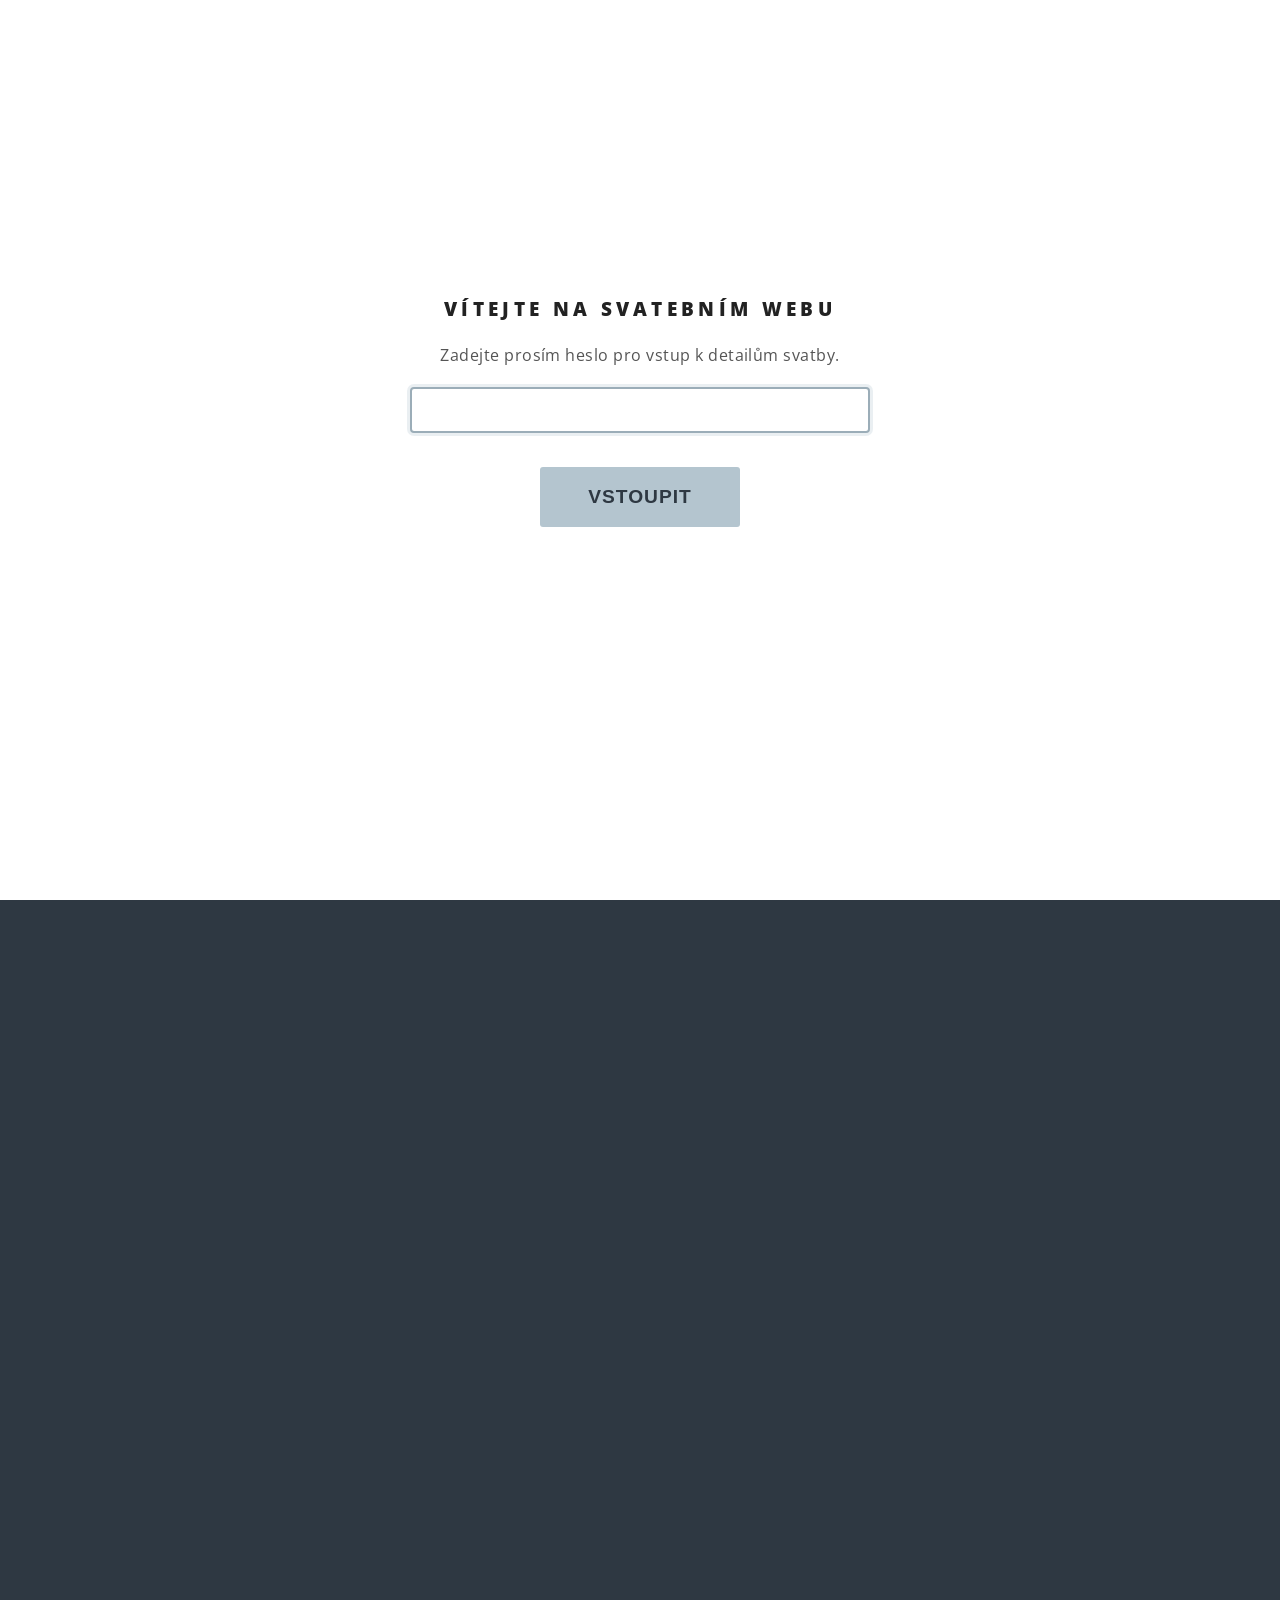
==== index.html @ 77cbbc34 "oprava mobilniho zobrazeni zacatku" ====
<!DOCTYPE HTML>
<html>
	<head>
		<title>Svatba Karolína &amp; David</title>
		<meta charset="utf-8" />
		<meta name="viewport" content="width=device-width, initial-scale=1, user-scalable=no" />
		<meta name="description" content="Svatba Karolína a David • 1.8.2026 • Podlešanský Mlýn" />
		<meta name="author" content="Karolína &amp; David" />
		<link rel="icon" type="image/svg+xml" href="data:image/svg+xml,%3Csvg xmlns='http://www.w3.org/2000/svg' viewBox='0 0 24 24'%3E%3Cpath fill='%23B4C5CF' d='M12 21.35l-1.45-1.32C5.4 15.36 2 12.28 2 8.5 2 5.42 4.42 3 7.5 3c1.74 0 3.41.81 4.5 2.09C13.09 3.81 14.76 3 16.5 3 19.58 3 22 5.42 22 8.5c0 3.78-3.4 6.86-8.55 11.54L12 21.35z'/%3E%3C/svg%3E">
		<link rel="stylesheet" href="assets/css/main.css" />
		<noscript><link rel="stylesheet" href="assets/css/noscript.css" /></noscript>
		<style>
		/* Countdown styles: minimalist, centered, responsive */
		/* Adjust the bottom padding (3rd value) to change space above the invite text */
		.countdown-section { display:flex; flex-direction:column; align-items:center; justify-content:center; padding:2rem 0 0.5rem; }
		.countdown-grid { display:flex; gap:1rem; flex-wrap:wrap; justify-content:center; align-items:flex-end; }
		.countdown-item { display:flex; flex-direction:column; align-items:center; min-width:80px; }
		#countdown header.major { text-align:center; }
		#countdown header.major h2 { color:#adadad; text-align:center; }
		#two.wrapper header.major, #memory.wrapper header.major { text-align:center; }
		#one.wrapper header.major h2,
		#two.wrapper header.major h2,
		#three.wrapper .inner > h2,
		#memory.wrapper header.major h2{ color:var(--info-text); }
		#one.wrapper header.major h2,
		#two.wrapper header.major h2,
		#three.wrapper .inner > h2,
		#memory.wrapper header.major h2{ border-bottom-color:#B4C5CF; font-size:1.35em; }
		.countdown-number { font-family:inherit; font-weight:700; font-size:2.5rem; line-height:1; color:#adadad; }
		.countdown-label { font-size:0.85rem; color:#adadad; margin-top:0.25rem; letter-spacing:0.03em; }
		.countdown-message { margin-top:1rem; font-size:1.1rem; color:#2a7f62; font-weight:600; }
		@media (max-width:480px){ .countdown-number{font-size:1.8rem;} .countdown-item{min-width:60px;} }
		.invite-wrapper{ background-color:#ffffff; display:inline-flex; align-items:center; justify-content:center; padding:10px 12px; border-radius:6px; }
		@media (max-width:480px){ .invite-wrapper{ padding:10px 8px; } }
		.invite-text{ text-align:center; color:#222; margin:0 0 10px 0; font-size:1rem; }

		#one.wrapper{ background:#ffffff; }
		#one{ scroll-margin-top:2rem; }
		#one.wrapper h1, #one.wrapper h2, #one.wrapper h3, #one.wrapper p, #one.wrapper span, #one.wrapper div{ color:#222222; }
		#one.wrapper .major h2{ border-bottom:solid 2px #B4C5CF; display:inline-block; padding-bottom:0.4em; position:relative; }
		#one.wrapper .major h2:after{ content:""; display:block; height:1px; }
		#one.wrapper .inner{ background-image:none !important; background-color:#ffffff !important; }
		#one.wrapper .inner:before, #one.wrapper .inner:after{ background:none !important; }

		#two.wrapper{ background:#ffffff !important; color:#222222; }
		#two.wrapper h1, #two.wrapper h2, #two.wrapper h3, #two.wrapper p, #two.wrapper span, #two.wrapper div{ color:#222222; }
		#two.wrapper header.major h2, #two.wrapper header.major h3, #two.wrapper header.major h4, #two.wrapper header.major h5, #two.wrapper header.major h6{ border-bottom-color:#B4C5CF; }
		#two.wrapper header.major h2{ font-size:1.35em; margin:0 auto 3.5em auto; display:table; text-align:center; color:var(--info-text); font-weight:800; border-bottom:solid 2px #B4C5CF; padding-bottom:0.4em; position:relative; letter-spacing:0.225em; text-transform:uppercase; }
		#two.wrapper .inner{ padding-top:3rem; }
		#two.wrapper .timeline::before{ background:#e0e0e0; width:1px; }
		#two.wrapper .timeline-item .meta{ display:flex; align-items:center; gap:18px; }
		#two.wrapper .timeline-item.left .meta{ flex-direction:row-reverse; justify-content:flex-end; }
		#two.wrapper .timeline-item.right .meta{ justify-content:flex-start; }
		#two.wrapper .timeline-item .time{ color:#555555; letter-spacing:0.05em; font-size:0.85rem; font-weight:400; }
		#two.wrapper .timeline-item.left .time{ text-align:right; }
		#two.wrapper .timeline-item.right .time{ text-align:left; }
		#two.wrapper .timeline-item.left::after, #two.wrapper .timeline-item.right::after{ display:none; }
		#two.wrapper .timeline-item .card{ display:inline-block; width:fit-content; max-width:400px; background:rgba(0,0,0,0.02); color:#555555; border:1px solid rgba(0,0,0,0.05); box-shadow:none; padding:0.5rem 1rem; }
		#two.wrapper .timeline-item .card h3, #two.wrapper .timeline-item .card p, #two.wrapper .timeline-item .card span{ color:#555555; letter-spacing:0.225em; }
		#two.wrapper .timeline-item .card h3{ font-weight:500; text-transform:uppercase; }
		#two.wrapper .timeline-item .meta-row{ display:block; }
		#two.wrapper .timeline-item .icon{ position:absolute; left:50%; top:50%; transform:translate(-50%, -50%); width:26px; height:26px; display:flex; align-items:center; justify-content:center; margin:0; flex:0 0 26px; }
		#two.wrapper .timeline-item .icon svg{ width:20px; height:20px; }
		#two.wrapper .timeline-item .icon svg path{ fill:#8aa7b8; opacity:0.6; }
		#two.wrapper .program-disclaimer{ margin:50px auto 0; max-width:500px; text-align:center; font-size:0.8rem; line-height:1.55; color:#888888; font-family:inherit; letter-spacing:normal; text-transform:none; }

		@media (max-width:768px){
			#three{ scroll-margin-top:1rem; }
			#location{ scroll-margin-top:2rem; }
			#one.wrapper{ margin-bottom:0; padding-bottom:0; border:none !important; box-shadow:none !important; }
			#two.wrapper{ margin-top:0; padding-top:0; border:none !important; box-shadow:none !important; }
			#one.wrapper:before, #one.wrapper:after, #two.wrapper:before, #two.wrapper:after,
			#three.wrapper:before, #three.wrapper:after,
			#memory.wrapper:before, #memory.wrapper:after{ display:none !important; }
			#two.wrapper, #three.wrapper, #memory.wrapper{ border:none !important; box-shadow:none !important; }
			#two.wrapper + #three.wrapper{ margin-top:-1px; }
			#three.wrapper{ margin-bottom:0; padding-bottom:0; }
			#memory.wrapper{ margin-top:0; padding-top:0; }
			#three.wrapper + #memory.wrapper{ margin-top:-1px; }
		}

		@media (max-width:1280px){
			section, section.wrapper, section.wrapper.style1, section.wrapper.style2, section.wrapper.style3{
				border-top:none !important;
				border-bottom:none !important;
				box-shadow:none !important;
				margin-top:0;
				margin-bottom:0;
			}
			section:before, section:after,
			section.wrapper:before, section.wrapper:after,
			section.wrapper.style1:before, section.wrapper.style1:after,
			section.wrapper.style2:before, section.wrapper.style2:after,
			section.wrapper.style3:before, section.wrapper.style3:after{
				display:none !important;
				background:none !important;
			}
			#three.wrapper{ border:none !important; box-shadow:none !important; margin-top:0; }
		}


		/* Invite image hover/focus - show clickable affordance similar to .button.primary */
		#invite-img{ cursor:pointer; transition:transform .15s ease, box-shadow .15s ease; }
		#invite-img:hover, #invite-img:focus{ transform:translateY(-4px); box-shadow:0 8px 20px rgba(0,0,0,0.18); }
		#invite-img:focus{ outline:none; box-shadow:0 0 0 4px rgba(237,73,51,0.12); }
		#banner .inner p span{ display:block; white-space:normal; }
		@media screen and (max-width: 736px){
			#banner .inner p{ font-size:0.9em; letter-spacing:0.16em; }
		}
		#banner .actions .button.primary{ background-color:#B4C5CF !important; color:#2e3842 !important; box-shadow:none !important; }
		#banner .actions .button.primary:hover{ background-color:#a6b8c3 !important; }
		#banner .actions .button.primary:active{ background-color:#9badb8 !important; }

		/* Modal / lightbox for invite image */
		.invite-modal{ position:fixed; inset:0; display:none; align-items:center; justify-content:center; background:rgba(0,0,0,0.9); z-index:10000; padding:1rem; }
		.invite-modal img{ max-width:calc(100% - 2rem); max-height:calc(100% - 2rem); box-shadow:0 8px 30px rgba(0,0,0,0.6); border-radius:4px; }
		.invite-close{ position:absolute; top:1rem; right:1rem; background:transparent; border:none; color:#fff; font-size:2rem; line-height:1; cursor:pointer; }
		body.modal-open{ overflow:hidden; }

		/* Timeline variables and styles */
		:root{
			--tl-primary: #8aa7b8; /* primary color */
			--tl-bg: #D0A29F; /* background for event cards */
			--tl-text: #000000; /* main text color */
			--tl-accent: #B4C5CF; /* section background/accent */
			--tl-bubble: #D0A29F; /* bubble color */
		}

		.timeline { position:relative; padding:2rem 0; }
		/* Apply section background and text color */
		#two.wrapper { background: var(--tl-accent); color: var(--tl-text); }
		.timeline::before{ content:""; position:absolute; left:50%; top:0; bottom:0; width:1px; background:#e0e0e0; transform:translateX(-50%); }
		.timeline-item{ position:relative; width:50%; padding:1rem 2rem; margin-bottom:1rem; box-sizing:border-box; display:flex; align-items:flex-start; }
		.timeline-item .time{ font-weight:400; color:#555555; margin-bottom:0; font-size:0.85rem; letter-spacing:0.05em; }
		.timeline-item .card{ background:rgba(230, 180, 180, 0.1); color:#555555; padding:0.6rem 0.9rem; border-radius:10px; border:1px solid rgba(0,0,0,0.05); box-shadow:0 10px 30px rgba(0,0,0,0.02); width:100%; }
		.timeline-item .icon{ position:absolute; left:50%; top:50%; transform:translate(-50%, -50%); width:26px; height:26px; display:flex; align-items:center; justify-content:center; }
		.timeline-item.left{ left:0; text-align:right; flex-direction:row-reverse; }
		.timeline-item.left .card{ text-align:right; }
		.timeline-item.left::after{ content:""; position:absolute; right:-6px; top:20px; width:12px; height:12px; background:transparent; border:1px solid #d9d9d9; border-radius:50%; box-sizing:border-box; }
		.timeline-item.right{ left:50%; }
		.timeline-item.right::after{ content:""; position:absolute; left:-6px; top:20px; width:12px; height:12px; background:transparent; border:1px solid #d9d9d9; border-radius:50%; box-sizing:border-box; }
		.timeline-item .meta{ display:flex; align-items:center; }
		.timeline-item h3{ margin:0; font-size:1.05rem; font-weight:500; letter-spacing:0.05em; }
		@media (max-width:1280px){
			#two.wrapper .timeline{ padding:1.5rem 0; }
			#two.wrapper .timeline::before{ left:24px; transform:none; }
			#two.wrapper .timeline-item{ width:100%; padding-left:64px; padding-right:1rem; margin-bottom:20px; }
			#two.wrapper .timeline-item.left, #two.wrapper .timeline-item.right{ left:0; text-align:left; flex-direction:row; }
			#two.wrapper .timeline-item .meta,
			#two.wrapper .timeline-item.left .meta,
			#two.wrapper .timeline-item.right .meta{ display:flex; flex-direction:row; align-items:center; justify-content:flex-start; gap:0; }
			#two.wrapper .timeline-item .time,
			#two.wrapper .timeline-item.left .time,
			#two.wrapper .timeline-item.right .time{ min-width:3.6rem; font-size:0.8rem; font-weight:400; text-align:left; flex:0 0 auto; display:flex; flex-direction:column; justify-content:center; margin-left:12px; }
			#two.wrapper .timeline-item .time span{ display:block; line-height:1.2; }
			#two.wrapper .timeline-item .time + .card{ margin-left:15px; }
			#two.wrapper .timeline-item .card{ display:flex; justify-content:center; align-items:center; text-align:center; width:200px; min-width:200px; max-width:200px; padding:0.5rem 1rem; background:rgba(0,0,0,0.02); border:1px solid rgba(0,0,0,0.06); box-shadow:none; flex:0 0 auto; }
			#two.wrapper .timeline-item .card h3{ width:100%; text-align:center; letter-spacing:0.225em; text-transform:uppercase; }
			#two.wrapper .timeline-item .icon{ left:24px; top:50%; transform:translate(-50%, -50%); width:34px; height:34px; background:#ffffff; border-radius:50%; box-shadow:0 0 0 1px #e0e0e0; }
			#two.wrapper .timeline-item .icon svg{ width:22px; height:22px; }
			#two.wrapper .program-disclaimer{ margin:40px auto 0; padding:0 1rem; }
		}

		@media (min-width:1281px){
			#two.wrapper{ --axis-gap: 50px; }
			#two.wrapper .timeline{ padding:2rem 0; }
			#two.wrapper .timeline::before{ left:50%; transform:translateX(-50%); }
			#two.wrapper .timeline-item{ width:100%; padding:1rem 0; margin-bottom:20px; }
			#two.wrapper .timeline-item.left, #two.wrapper .timeline-item.right{ left:auto; text-align:left; flex-direction:row; }
			#two.wrapper .timeline-item::before, #two.wrapper .timeline-item::after{ display:none !important; }
			#two.wrapper .timeline-item .meta{ display:flex; align-items:center; gap:18px; }
			#two.wrapper .timeline-item .time{ min-width:3.75rem; font-size:0.85rem; font-weight:400; color:#555555; }
			#two.wrapper .timeline-item .card{ display:inline-block; width:fit-content; max-width:400px; padding:0.5rem 1rem; background:rgba(0,0,0,0.02); border:1px solid rgba(0,0,0,0.05); box-shadow:none; }
			#two.wrapper .timeline-item .icon{ position:absolute; left:50%; top:50%; transform:translate(-50%, -50%); width:34px; height:34px; background:#ffffff; border-radius:50%; box-shadow:0 0 0 1px #e0e0e0; }
			#two.wrapper .timeline-item .icon svg{ width:22px; height:22px; }
			#two.wrapper .timeline-item:nth-child(odd) .meta{ margin-left:50%; padding-left:var(--axis-gap); width:calc(50% - var(--axis-gap)); flex-direction:row; justify-content:flex-start; }
			#two.wrapper .timeline-item:nth-child(even) .meta{ margin-right:50%; padding-right:var(--axis-gap); width:calc(50% - var(--axis-gap)); flex-direction:row; justify-content:flex-end; }
			#two.wrapper .timeline-item:nth-child(even) .time{ order:2; }
			#two.wrapper .timeline-item:nth-child(even) .card{ order:1; }
			#two.wrapper .timeline-item:nth-child(even) .time,
			#two.wrapper .timeline-item:nth-child(even) .card{ text-align:right; }
		}

		/* Location Section Styles */
		:root{ --loc-text: #222222; --loc-bg: #ffffff; --loc-accent: #8aa7b8; }
		#location.wrapper{ padding:4rem 0; }
		#location.wrapper{
			background-color: #2e3842;
		}
		.location-grid{ display:grid; grid-template-columns:1fr 1fr; gap:3rem; align-items:stretch; }
		.location-text{ display:flex; flex-direction:column; justify-content:flex-start; }
		.location-text h2{ font-size:2.2rem; margin-bottom:1.5rem; color:var(--loc-accent); }
		.location-place{ font-size:1.3rem; font-weight:600; color:#666; margin-bottom:0.5rem; }
		.location-address{ font-size:0.95rem; color:#666; line-height:1.6; margin-bottom:1.5rem; }
		.location-btn{ display:inline-block; padding:0.75rem 1.5rem; background:var(--loc-accent); color:#fff; text-decoration:none; border-radius:4px; font-weight:600; transition:background .2s ease; }
		.location-btn:hover{ background:#7a96a8; }
		.location-map{ border-radius:8px; box-shadow:0 8px 24px rgba(0,0,0,0.1); overflow:hidden; }
		.location-map iframe{ width:100%; height:450px; border:none; display:block; }
		@media (max-width:900px){
			.location-grid{ grid-template-columns:1fr; gap:2rem; }
			.location-text h2{ font-size:1.8rem; }
			.location-map iframe{ height:350px; }
		}
		@media (max-width:480px){
			#location.wrapper{ padding:2rem 0; }
			.location-text h2{ font-size:1.5rem; margin-bottom:1rem; }
			.location-map iframe{ height:280px; }
		}

		/* Footer background image visible on all screen sizes */
		#footer{
			background-image: -moz-linear-gradient(top, rgba(0,0,0,0.55), rgba(0,0,0,0.55)), url("images/od_fotografa.jpg");
			background-image: -webkit-linear-gradient(top, rgba(0,0,0,0.55), rgba(0,0,0,0.55)), url("images/od_fotografa.jpg");
			background-image: -ms-linear-gradient(top, rgba(0,0,0,0.55), rgba(0,0,0,0.55)), url("images/od_fotografa.jpg");
			background-image: linear-gradient(top, rgba(0,0,0,0.55), rgba(0,0,0,0.55)), url("images/od_fotografa.jpg");
			background-color: #1d242a;
			background-position: center 30%;
			background-repeat: no-repeat;
			background-size: cover;
				min-height:100vh;
			padding:0 0 2.5rem 0;
			display:flex;
			flex-direction:column;
			justify-content:flex-end;
			align-items:center;
			box-sizing:border-box;
		}

		/* Information Section Styles */
		:root{ --info-text: #222222; --info-accent: #8aa7b8; --info-bg: #ffffff; }
		#three.wrapper{ background:var(--info-bg); padding:4rem 0; }
		#three .inner > h2{ font-size:1.35em; margin:0 auto 3.5em auto; display:table; text-align:center; color:var(--info-text); font-weight:800; border-bottom:solid 2px #B4C5CF; padding-bottom:0.4em; position:relative; letter-spacing:0.225em; text-transform:uppercase; }
		#three .inner > h2:after{ content:""; display:block; height:1px; }
			.info-grid{ display:grid; grid-template-columns:1fr; gap:3rem; }
			.info-item{ box-sizing:border-box; padding:2rem; background:#f9f9f9; border-radius:8px; }
		.info-item h3{ font-size:1.3rem; color:var(--info-accent); margin-bottom:1rem; font-weight:600; }
		.info-item p{ color:var(--info-text); line-height:1.7; margin-bottom:1rem; font-size:0.95rem; }
		.contact-list li{ color:var(--info-accent); }
		.gift-qr-container{ margin-top:30px; text-align:center; }
		.gift-qr-container img{ width:100%; max-width:180px; height:auto; border-radius:8px; }
		.color-swatches{ display:flex; gap:1rem; flex-wrap:wrap; margin-top:1rem; justify-content:center; }
		.color-swatch{ width:60px; height:60px; border-radius:50%; border:2px solid #ddd; box-shadow:0 4px 8px rgba(0,0,0,0.08); transition:transform .2s ease; cursor:pointer; }
		.color-swatch:hover{ transform:scale(1.1); }
		@media (max-width:900px){
			.info-grid{ grid-template-columns:1fr; gap:2rem; }
			#three .inner > h2{ font-size:2rem; }
		}
		@media (max-width:480px){
			#three.wrapper{ padding:2rem 0; }
			.info-item{ padding:1.5rem; }
			.info-item h3{ font-size:1.1rem; }
			#two.wrapper header.major h2{ margin:0 auto 2.5em auto; }
		}

/* Memory Game styles */
:root{
	--memory-back: #B4C5CF; /* light blue-gray accent */
	--memory-front: #ffffff;
	--memory-accent: #E9C6C2;
	--memory-success: #8FD3B5;
}

.weather-item{ color:var(--info-text); }
.info-item .weather-grid{ display:flex; gap:2rem; align-items:flex-start; }
.info-item .weather-col{ flex:1; min-width:220px; box-sizing:border-box; }
.weather-icon{ width:64px; height:64px; display:block; }
.weather-temp{ font-size:1.6rem; font-weight:700; color:var(--info-text); }
.weather-desc{ font-size:0.95rem; color:var(--info-text); }
.weather-meta{ display:flex; gap:0.75rem; align-items:center; font-size:0.85rem; color:#666; flex-wrap:wrap; margin-top:0.75rem; }
.weather-badge{ font-size:0.78rem; padding:4px 8px; border-radius:999px; background:transparent; color:#666; border:1px solid rgba(0,0,0,0.04); margin-top:0.75rem; display:inline-block; }
.weather-actions{ margin-left:auto; }
		#weather-refresh.button{ color:#B4C5CF; box-shadow: inset 0 0 0 2px #B4C5CF; }
.current-live{ font-size:0.9rem; color:#d9534f; display:flex; align-items:center; gap:8px; margin-top:6px; }
.live-dot{ width:10px; height:10px; background:#d9534f; border-radius:50%; display:inline-block; box-shadow:0 0 6px rgba(217,83,79,0.6); }
@media (max-width:700px){ .info-item .weather-grid{ flex-direction:column; } .weather-icon{ width:56px; height:56px; } .weather-temp{ font-size:1.25rem; } }

.memory-section.wrapper{ background:#ffffff; padding:2.5rem 0; }
#memory.wrapper h2{ color:var(--info-text); }
#memory.wrapper header.major h2, #memory.wrapper header.major h3, #memory.wrapper header.major h4, #memory.wrapper header.major h5, #memory.wrapper header.major h6{ border-bottom-color:#B4C5CF; }
#memory.wrapper header.major p{ color:var(--info-text); }
.memory-inner{ max-width:1100px; margin:0 auto; }
.memory-grid{ display:grid; gap:12px; grid-template-columns:repeat(var(--cols,3), 1fr); justify-items:center; }
@media (min-width:600px){ .memory-grid{ --cols:4; } }
@media (min-width:1000px){ .memory-grid{ --cols:6; } }
.memory-grid .card{ width:100%; max-width:150px; aspect-ratio:1 / 1; perspective:1000px; }
.card-inner{ position:relative; width:100%; height:100%; transform-style:preserve-3d; transition:transform .6s; cursor:pointer; }
.card.flipped .card-inner{ transform:rotateY(180deg); }
.card-face{ position:absolute; inset:0; backface-visibility:hidden; display:flex; align-items:center; justify-content:center; border-radius:8px; box-shadow:0 6px 18px rgba(0,0,0,0.08); overflow:hidden; }
.card-back{ background:var(--memory-back); color:var(--info-text); font-size:1.6rem; }
.card-front{ background:var(--memory-front); transform:rotateY(180deg); }
.card-front img{ width:100%; height:100%; object-fit:cover; display:block; }
.card.matched .card-face{ box-shadow:0 0 0 6px rgba(143,211,181,0.18); }
.memory-overlay{ position:fixed; inset:0; display:none; align-items:center; justify-content:center; background:rgba(0,0,0,0.5); z-index:12000; }
.memory-overlay.show{ display:flex; }
.memory-overlay .message{ background:#fff; padding:1.5rem 2rem; border-radius:8px; text-align:center; font-size:1.2rem; color:#222; box-shadow:0 12px 40px rgba(0,0,0,0.2); }

/* Password gate overlay */
#page-wrapper{ visibility:hidden; }
body.site-unlocked #page-wrapper{ visibility:visible; }
#password-overlay{ position:fixed; inset:0; display:flex; align-items:center; justify-content:center; background:#ffffff; z-index:13000; padding:1.25rem; }
#password-overlay[aria-hidden="true"]{ display:none; }
.password-overlay-card{ width:100%; max-width:460px; text-align:center; color:#222222; }
.password-overlay-card h2{ color:#222222; margin:0 0 1rem 0; font-size:1.2em; }
.password-overlay-card p{ color:#555555; margin:0 0 1.2rem 0; text-transform:none; letter-spacing:0.03em; }
.password-form{ display:flex; flex-direction:column; gap:0.9rem; }
.password-form input[type="password"]{ width:100%; height:2.85em; border:2px solid #B4C5CF; border-radius:4px; background:#ffffff; color:#222222; padding:0 0.9em; font-family:inherit; letter-spacing:0.04em; text-transform:none; }
.password-form input[type="password"]:focus{ outline:none; border-color:#9badb8; box-shadow:0 0 0 3px rgba(180,197,207,0.28); }
.password-form .button.primary{
	display:block;
	width:200px;
	margin:20px auto 0;
	padding:12px 40px;
	font-size:1.2rem !important;
	font-weight:700 !important;
	letter-spacing:1px !important;
	text-align:center;
	display:flex;
	align-items:center;
	justify-content:center;
	background-color:#B4C5CF !important;
	color:#2e3842 !important;
	box-shadow:none !important;
	border:none !important;
}
.password-form .button.primary:hover{
	background-color:#a6b8c3 !important;
}
.password-form .button.primary:active{
	background-color:#9badb8 !important;
}
.password-error{ color:#ed4933; min-height:1.2em; margin:0; font-size:0.8rem; letter-spacing:0.04em; text-transform:none; }
.sr-only{ position:absolute; width:1px; height:1px; padding:0; margin:-1px; overflow:hidden; clip:rect(0,0,0,0); border:0; }

		</style>
	</head>
	<body class="landing is-preload">

		<div id="password-overlay" role="dialog" aria-modal="true" aria-hidden="false" aria-labelledby="password-title">
			<div class="password-overlay-card">
				<h2 id="password-title">Vítejte na svatebním webu</h2>
				<p>Zadejte prosím heslo pro vstup k detailům svatby.</p>
				<form id="password-form" class="password-form" novalidate>
					<label for="site-password" class="sr-only">Heslo</label>
					<input id="site-password" type="password" placeholder="Heslo" autocomplete="current-password" required />
					<button type="submit" class="button primary">VSTOUPIT</button>
					<p id="password-error" class="password-error" aria-live="polite"></p>
				</form>
			</div>
		</div>

		<!-- Page Wrapper -->
			<div id="page-wrapper">

				<!-- Header -->
					<header id="header" class="alt">
						<h1><a href="index.html">Svatba K&D</a></h1>
						<nav id="nav">
							<ul>
								<li class="special">
									<a href="#menu" class="menuToggle"><span>Menu</span></a>
									<div id="menu">
										<ul>
											<li><a href="#banner">HOME</a></li>
											<li><a href="#one">ZVEME VÁS NA NAŠI SVATBU</a></li>
											<li><a href="#two">PROGRAM SVATBY</a></li>
											<li><a href="#three">ABY VÁM NIC NEUNIKLO</a></li>
											<li><a href="#location">MÍSTO KONÁNÍ</a></li>
										</ul>
									</div>
								</li>
							</ul>
						</nav>
					</header>

				<!-- Banner -->
					<section id="banner">
						<div class="inner">
							<h2>Karolína & David</h2>
							<p>
								<span>Budeme se brát!</span>
								<span>Podlešanský Mlýn</span>
								<span>1.8.2026 12:00</span>
							</p>
							<ul class="actions special">
								<li><a href="#one" class="button primary scrolly">Těšíme se na Vás!</a></li>
							</ul>
						</div>
						<a href="#one" class="more scrolly"></a>
					</section>

				<!-- One -->
					<!-- Countdown -->
					<section id="countdown" class="wrapper">
						<div class="inner">
							<header class="major">
								<h2>Své "ANO" si řekneme za</h2>
							</header>
							<div class="countdown-section">
								<div class="countdown-grid" aria-live="polite" aria-atomic="true">
									<div class="countdown-item">
										<div class="countdown-number" id="days">0</div>
										<div class="countdown-label">Dnů</div>
									</div>
									<div class="countdown-item">
										<div class="countdown-number" id="hours">00</div>
										<div class="countdown-label">Hodin</div>
									</div>
									<div class="countdown-item">
										<div class="countdown-number" id="minutes">00</div>
										<div class="countdown-label">Minut</div>
									</div>
									<div class="countdown-item">
										<div class="countdown-number" id="seconds">00</div>
										<div class="countdown-label">Sekund</div>
									</div>
								</div>
								<div id="countdown-message" class="countdown-message" style="display:none;"></div>
							</div>
						</div>
					</section>
					<section id="one" class="wrapper style1 special">
						<div class="inner">
							<div style="text-align:center;">
								<div class="major">
									<h2>Zveme Vás na naši svatbu!</h2>
								</div>
								<div class="invite-wrapper">
									<img id="invite-img" src="images/pozvanka_a6.jpg" alt="Pozvánka" style="max-width:480px;width:60%;height:auto;display:inline-block;" />
								</div>
								<!-- Modal / Lightbox -->
								<div id="invite-modal" class="invite-modal" role="dialog" aria-modal="true" aria-hidden="true">
									<button class="invite-close" aria-label="Zavřít">×</button>
									<img id="invite-modal-img" src="" alt="Pozvánka" />
								</div>
							</div>
						</div>
					</section>

				<!-- Two: Wedding Itinerary Timeline -->
					<section id="two" class="wrapper alt style2">
						<div class="inner">
							<header class="major">
								<h2>Program svatby</h2>
								<!-- <p>Průběh dne (ukázkový plán)</p> -->
							</header>
							<div class="timeline" role="list">
								<!-- Item 1 -->
								<article class="timeline-item left" role="listitem">
									<div class="meta">
										<div class="icon" aria-hidden="true">
											<!-- simple guest icon (people) -->
											<svg width="20" height="20" viewBox="0 0 24 24" fill="none" xmlns="http://www.w3.org/2000/svg"><path d="M16 11c1.657 0 3-1.343 3-3s-1.343-3-3-3-3 1.343-3 3 1.343 3 3 3zM8 11c1.657 0 3-1.343 3-3S9.657 5 8 5 5 6.343 5 8s1.343 3 3 3zM8 13c-2.67 0-8 1.337-8 4v2h16v-2c0-2.663-5.33-4-8-4zM16 13c-.29 0-.62.02-.97.06 1.16.84 1.97 1.96 1.97 3.44v2h6v-2c0-2.663-5.33-4-8-4z" fill="var(--tl-primary)"/></svg>
										</div>
										<div class="time"><span>10:00</span><br /><span>11:00</span></div>
										<div class="card">
											<h3>Příjezd hostů</h3>
										</div>
									</div>
								</article>

								<!-- Item 2 -->
								<article class="timeline-item right" role="listitem">
									<div class="meta">
										<div class="icon" aria-hidden="true">
											<!-- ring icon -->
											<!-- <svg width="24" height="24" viewBox="0 0 24 24" fill="none" xmlns="http://www.w3.org/2000/svg"><path d="M12 2l2.09 4.26L18.7 7l-3.35 2.44L15.5 14 12 11.82 8.5 14l.15-4.56L5.3 7l4.61-.74L12 2z" fill="var(--tl-primary)"/></svg> -->
											<svg width="24" height="24" viewBox="0 0 24 24" fill="none" xmlns="http://www.w3.org/2000/svg"><path d="M12 9a7 7 0 100 14 7 7 0 000-14zm0 2a5 5 0 110 10 5 5 0 010-10zm0-9L8 6h8l-4-4z" fill="var(--tl-primary)"/></svg>
										</div>	
										
										<div class="time">12:00</div>
										<div class="card">
											<h3>Svatební obřad</h3>
										</div>
									</div>
								</article>

								<!-- Item 3 -->
								<article class="timeline-item left" role="listitem">
									<div class="meta">
										<div class="icon" aria-hidden="true">
											<!-- camera icon -->
											<!-- <svg width="20" height="20" viewBox="0 0 24 24" fill="none" xmlns="http://www.w3.org/2000/svg"><path d="M12 8a4 4 0 100 8 4 4 0 000-8zm8-2h-2.586l-1.707-1.707A.996.996 0 0015.586 4H8.414c-.265 0-.52.105-.707.293L6 6H4a2 2 0 00-2 2v8a2 2 0 002 2h16a2 2 0 002-2V8a2 2 0 00-2-2z" fill="var(--tl-primary)"/></svg> -->
											<svg width="24" height="24" viewBox="0 0 24 24" fill="none" xmlns="http://www.w3.org/2000/svg"><path d="M4 5a2 2 0 00-2 2v12a2 2 0 00 2 2h16a2 2 0 00 2-2V7a2 2 0 00-2-2h-3l-2-3H9L7 5H4zm8 12a4 4 0 110-8 4 4 0 010 8zm0-2a2 2 0 100-4 2 2 0 000 4z" fill="var(--tl-primary)"/></svg>
										</div>
										<div class="time">12:30</div>
										<div class="card">
											<h3>Společné focení</h3>
										</div>
									</div>
								</article>

								<!-- Item 4 -->
								<article class="timeline-item right" role="listitem">
									<div class="meta">
										<div class="icon" aria-hidden="true">
											<!-- cutlery icon -->
											<!-- <svg width="18" height="18" viewBox="0 0 24 24" fill="none" xmlns="http://www.w3.org/2000/svg"><path d="M7 2v12a3 3 0 01-6 0V2h6zm9 0v12a3 3 0 006 0V2h-6zM13 5h2v14h-2z" fill="var(--tl-primary)"/></svg> -->
											<svg width="24" height="24" viewBox="0 0 24 24" fill="var(--tl-primary)" xmlns="http://www.w3.org/2000/svg">
  												<path d="M11 9H9V2H7v7H5V2H3v7c0 2.12 1.66 3.88 3.75 3.99V22h2.5v-9.01C11.34 12.88 13 11.12 13 9V2h-2v7zm5-3v8h2.5v8H21V2c-2.76 0-5 2.24-5 4z"/>
											</svg>
										</div>
										<div class="time">13:30</div>
										<div class="card">
											<h3>Slavnostní hostina</h3>
										</div>
									</div>
								</article>

								<!-- Item 5 -->
								<article class="timeline-item left" role="listitem">
									<div class="meta">
										<div class="icon" aria-hidden="true">
											<!-- cake icon -->
											<!-- <svg width="20" height="20" viewBox="0 0 24 24" fill="none" xmlns="http://www.w3.org/2000/svg"><path d="M12 2s2 1.5 2 3c0 1.5-2 2-2 2s-2-.5-2-2c0-1.5 2-3 2-3zm8 8v8H4v-8c0-2.21 1.79-4 4-4h8c2.21 0 4 1.79 4 4z" fill="var(--tl-primary)"/></svg> -->
											<svg width="24" height="24" viewBox="0 0 24 24" fill="none" xmlns="http://www.w3.org/2000/svg"><path d="M20 21v-8a2 2 0 00-2-2H6a2 2 0 0 0-2 2v8h16zm-3-13v3h-2V8h2zm-4 0v3h-2V8h2zm-4 0v3H7V8h2zm3-5a1 1 0 110 2 1 1 0 010-2z" fill="var(--tl-primary)"/></svg>
										</div>
										<div class="time">15:30</div>
										<div class="card">
											<h3>Krájení dortu</h3>
										</div>
									</div>
								</article>

								<!-- Item 6 -->
								<article class="timeline-item right" role="listitem">
									<div class="meta">
										<div class="icon" aria-hidden="true">
											<!-- flower icon -->
											<!-- <svg width="20" height="20" viewBox="0 0 24 24" fill="none" xmlns="http://www.w3.org/2000/svg"><path d="M12 2a5 5 0 00-5 5c0 1.8.97 3.37 2.41 4.24L7 15h3v7h4v-7h3l-2.41-3.76A4.98 4.98 0 0017 7a5 5 0 00-5-5z" fill="var(--tl-primary)"/></svg> -->
											<svg width="24" height="24" viewBox="0 0 24 24" fill="none" stroke="var(--tl-primary)" stroke-width="2" stroke-linecap="round" stroke-linejoin="round" xmlns="http://www.w3.org/2000/svg">
  												<circle cx="12" cy="12" r="3"></circle>
  												<path d="M12 16.5A4.5 4.5 0 1 1 7.5 12 4.5 4.5 0 1 1 12 7.5a4.5 4.5 0 1 1 4.5 4.5 4.5 4.5 0 1 1-4.5 4.5"></path>
											</svg>
										</div>
										<div class="time">18:30</div>
										<div class="card">
											<h3>"HÁZENÍ" KYTICE</h3>
										</div>
									</div>
								</article>

								<!-- Item 7 -->
								<article class="timeline-item left" role="listitem">
									<div class="meta">
										<div class="icon" aria-hidden="true">
											<!-- music icon -->
											<svg width="20" height="20" viewBox="0 0 24 24" fill="none" xmlns="http://www.w3.org/2000/svg"><path d="M12 3v10.55A4 4 0 1014 17V7h4V3h-6z" fill="var(--tl-primary)"/></svg>
										</div>
										<div class="time">19:00</div>
										<div class="card">
											<h3>PRVNÍ TANEC</h3>
										</div>
									</div>
								</article>

								<!-- Item 8 -->
								<article class="timeline-item right" role="listitem">
									<div class="meta">
										<div class="icon" aria-hidden="true">
											<!-- sparkler/star icon -->
											<svg width="20" height="20" viewBox="0 0 24 24" fill="none" xmlns="http://www.w3.org/2000/svg"><path d="M12 2l1.9 5.1L19 9l-5.1 1.9L12 16l-1.9-5.1L5 9l5.1-1.9L12 2zm7 11l.95 2.55L22.5 16l-2.55.95L19 19.5l-.95-2.55L15.5 16l2.55-.95L19 13zm-14 1l.75 2.05L7.8 17l-2.05.75L5 19.8l-.75-2.05L2.2 17l2.05-.75L5 14z" fill="var(--tl-primary)"/></svg>
										</div>
										<div class="time">20:30</div>
										<div class="card">
											<h3>PRSKAVKY</h3>
										</div>
									</div>
								</article>

								<!-- Item 9 -->
								<article class="timeline-item left" role="listitem">
									<div class="meta">
										<div class="icon" aria-hidden="true">
											<!-- party glass icon -->
											<svg width="20" height="20" viewBox="0 0 24 24" fill="none" xmlns="http://www.w3.org/2000/svg"><path d="M3 3h18v2l-7 7v6l2 2v1H8v-1l2-2v-6L3 5V3z" fill="var(--tl-primary)"/></svg>
										</div>
										<div class="time">21:00</div>
										<div class="card">
											<h3>VOLNÁ ZÁBAVA</h3>
										</div>
									</div>
								</article>
							</div>
								<p class="program-disclaimer">* Vyhrazujeme si právo na drobné aktualizace programu v reálném čase. Plán je sice jasný, ale realita bude pravděpodobně ještě lepší a my chceme, aby náš den plynul hlavně podle aktuální atmosféry.</p>
						</div>
					</section>

<!-- Three: Additional Information -->
				<section id="three" class="wrapper">
					<div class="inner">
						<h2>Aby vám nic neuniklo</h2>
						<div class="info-grid">
							<!-- Dresscode -->
							<div class="info-item">
								<h3>Co na sebe?</h3>
								<p>Netrapte se s přísným smokingem, ale nechte prosím džíny doma. Budeme se na vás těšit v Semi-formal outfitu – sako, košile, šaty nebo stylový overal budou značka ideál.</p>
								<p>Jedinou prosbu máme k barvám: bílou si prosím šetřete pro nevěstu. Pokud se navíc trefíte do barev naší svatby (viz kolečka níže), budeme naprosto nadšení, jak nám to spolu bude ladit!</p>
								<div class="color-swatches">
									<div class="color-swatch" style="background:#B4C5CF;"></div>
									<div class="color-swatch" style="background:#B8C2B9;"></div>
									<div class="color-swatch" style="background:#8CA296;"></div>
									<div class="color-swatch" style="background:#7D8B7C;"></div>
									<div class="color-swatch" style="background:#FFD3BE;"></div>
									<div class="color-swatch" style="background:#E9A485;"></div>
									<div class="color-swatch" style="background:#E9C6C2;"></div>
									<div class="color-swatch" style="background:#D0A29F;"></div>
								</div>
							</div>

							<!-- Příjezd -->
							<div class="info-item">
								<h3>Příjezd</h3>
								<p>Prosíme o příjezd mezi 10:00 a 11:00. Budete tak mít dostatek času se v klidu ubytovat, přivítat se s ženichem a společně se naladit na obřad v příjemné atmosféře.</p>
							</div>

							<!-- Parkování -->
							<div class="info-item">
								<h3>Parkování</h3>
								<p>O své plechové miláčky se nemusíte bát. Přímo v areálu Podlešanského mlýna je k dispozici dostatek parkovacích míst pro všechny hosty. Autem se dostanete pohodlně až k místu konání, takže vás nečekají žádné dlouhé pěší přesuny.</p>
							</div>

							<!-- Ubytování -->
							<div class="info-item">
								<h3>Ubytování</h3>
								<p>Pro hosty, se kterými jsme na ubytování domluveni, je zajištěn nocleh ve stylové dřevostavbě v místě konání. Čekají na vás luxusní a útulné čtyřlůžkové pokoje, kde načerpáte síly po protancované noci. Pokud byste potřebovali vědět cokoli dalšího k rozdělení pokojů, dejte nám vědět.</p>
							</div>

							<!-- Kontakty -->
							<div class="info-item">
								<h3>Kontakty</h3>
								<p>Máte nějaký dotaz nebo nám chcete jen něco vzkázat? Jsme vám k dispozici na telefonu:</p>
								<ul class="contact-list">
									<li>David: +420 605 958 839</li>
									<li>Kája: +420 739 645 296</li>
								</ul>
								<p>Moc vás prosíme: Pokud máte jakékoli potravinové intolerance, alergie nebo jiná specifická přání ohledně jídla, dejte nám vědět co nejdříve, abychom pro vás mohli v kuchyni zajistit to nejlepší.</p>
								<p>V den svatby se prosím s akutními dotazy obracejte na naše svědky:</p>
								<ul class="contact-list">
									<li>Terka: +420 604 486 750</li>
									<li>Ota: +420 731 735 117</li>
								</ul>
							</div>

							<!-- Finanční dary -->
							<div class="info-item">
								<h3>Svatební dary</h3>
								<p>Největším darem pro nás bude vaše přítomnost a to, že tento den oslavíte s námi. Pokud byste nás však chtěli obdarovat, budeme vděčni za jakýkoliv finanční příspěvek na naše společné začátky a budování domova.</p>
								<p>Dar nám můžete předat buď v tradiční obálce na místě, nebo pro větší pohodlí využít připravený QR kód níže. Děkujeme!</p>
								<div class="gift-qr-container">
									<img src="images/qr_code.jpg">
								</div>
							</div>

							<!-- Fotogalerie -->
							<div class="info-item">
								<h3>Fotogalerie</h3>
								<p>Zde naleznete odkaz na google album, kam můžete nahrávat své fotografie z naší svatby:</p>
								<a href="https://photos.app.goo.gl/JcFuF7MpCh1QUd586" target="_blank" rel="noopener" class="location-btn">Otevřít Fotogalerii</a>
							</div>

							<!-- Weather Forecast: two-column layout (current + forecast) -->
							<div id="weather" class="info-item weather-item" aria-labelledby="weather-title" role="region">
								<div class="weather-grid">
									<!-- Left: Current -->
									<div class="weather-col weather-current">
										<h3>Aktuálně v Mlýně</h3>
										<div class="current-row" style="display:flex;gap:12px;align-items:center;">
											<svg id="current-svg" class="weather-icon" viewBox="0 0 64 64" xmlns="http://www.w3.org/2000/svg" aria-hidden="true"></svg>
											<div>
												<div class="weather-temp" id="current-temp">—°C</div>
												<div class="weather-desc" id="current-desc">—</div>
												<div class="current-live"><span class="live-dot" aria-hidden="true"></span>Právě teď</div>
											</div>
										</div>
										<div id="current-updated" class="weather-updated">Aktualizováno: —</div>
									</div>
						
									<!-- Right: Forecast / Wedding day -->
									<div class="weather-col weather-forecast">
										<h3>Předpověď na náš den</h3>
										<div class="forecast-row" style="display:flex;gap:12px;align-items:center;">
											<svg id="forecast-svg" class="weather-icon" viewBox="0 0 64 64" xmlns="http://www.w3.org/2000/svg" aria-hidden="true"></svg>
											<div>
												<div class="weather-temp" id="weather-temp">—°C</div>
												<div class="weather-desc" id="weather-desc">Načítání…</div>
											</div>
										</div>
										<div class="weather-meta">
											<div id="weather-updated">Aktualizováno: —</div>
											<div class="weather-actions"><button id="weather-refresh" class="button small">Aktualizovat</button></div>
										</div>
										<div class="weather-badge">Agregovaná data z modelů ECMWF, GFS a ICON</div>
									</div>
								</div>
							</div>
			
						</div>
						</div>


					</section>

					<!-- Memory / Pexeso Game -->
					<section id="memory" class="wrapper memory-section">
						<div class="inner memory-inner">
							<header class="major">
								<h2>Pexeso</h2>
								<p>Najděte nás na Novém Zélandu na všech 6 párech — klikněte na dvě karty pro porovnání.</p>
							</header>
							<div class="memory-grid" id="memory-grid" aria-live="polite"></div>
							<div class="memory-controls" style="margin-top:1rem;text-align:center;">
								<button id="memory-restart" class="button">Restartovat hru</button>
							</div>
						</div>
						<div class="memory-overlay" id="memory-overlay" role="dialog" aria-modal="true" aria-hidden="true">
							<div class="message">
								<div id="memory-message">Skvělá práce! Těšíme se na vás.</div>
								<div style="margin-top:0.75rem;"><button id="memory-close" class="button primary">Zavřít / Hrát znovu</button></div>
							</div>
						</div>
					</section>

					<!-- Location -->
					<section id="location" class="wrapper">
						<div class="inner">
							<div class="location-grid">
								<!-- Left Column: Text Content -->
								<div class="location-text">
									<h2>Místo konání</h2>
									<div class="location-place">Podlešanský mlýn</div>
									<div class="location-address">Lešany 29<br />257 44 Lešany</div>
									<a href="https://www.google.com/maps/search/Podlešanský+mlýn+Lešany+29+257+44+Lešany" target="_blank" rel="noopener" class="location-btn">Navigovat (Google Maps)</a>
								</div>
								<!-- Right Column: Map -->
								<div class="location-map">
									<iframe src="https://www.google.com/maps/embed?pb=!1m18!1m12!1m3!1d2572.501477696487!2d14.531775076366518!3d49.85182397148413!2m3!1f0!2f0!3f0!3m2!1i1024!2i768!4f13.1!3m3!1m2!1s0x470b85c817d370ef%3A0x83d98ee47a656caf!2zUG9kbGXFoWFuc2vDvSBtbMO9bg!5e0!3m2!1scs!2scz!4v1770567539877!5m2!1scs!2scz" width="600" height="450" style="border:0;" allowfullscreen="" loading="lazy" referrerpolicy="no-referrer-when-downgrade"></iframe>
								</div>
							</div>
						</div>
					</section>

				<!-- CTA -->
					<!-- <section id="cta" class="wrapper style4">
						<div class="inner">
							<header>
								<h2>Arcue ut vel commodo</h2>
								<p>Aliquam ut ex ut augue consectetur interdum endrerit imperdiet amet eleifend fringilla.</p>
							</header>
							<ul class="actions stacked">
								<li><a href="#" class="button fit primary">Activate</a></li>
								<li><a href="#" class="button fit">Learn More</a></li>
							</ul>
						</div>
					</section> -->

				<!-- Footer -->
					<footer id="footer">
						<!-- <ul class="icons"> -->
							<!-- <li><a href="#" class="icon brands fa-twitter"><span class="label">Twitter</span></a></li>
							<li><a href="#" class="icon brands fa-facebook-f"><span class="label">Facebook</span></a></li>
							<li><a href="#" class="icon brands fa-instagram"><span class="label">Instagram</span></a></li> -->
							<!-- <li><a href="#" class="icon brands fa-dribbble"><span class="label">Dribbble</span></a></li>
							<li><a href="#" class="icon solid fa-envelope"><span class="label">Email</span></a></li> -->
						<!-- <ul> class="copyright"> -->
						<!-- </ul> -->
						<ul class="copyright">
							<li>Svatba K&D 2026</li>
						</ul>
					</footer>

			</div>
			
		<!-- Scripts -->
		<script>
		(function(){
			const ACCESS_STORAGE_KEY = 'svatba-password-access';
			const SITE_PASSWORD = 'svatba2026';

			document.addEventListener('DOMContentLoaded', function(){
				const overlay = document.getElementById('password-overlay');
				const pageWrapper = document.getElementById('page-wrapper');
				const form = document.getElementById('password-form');
				const passwordInput = document.getElementById('site-password');
				const error = document.getElementById('password-error');

				if(!overlay || !pageWrapper || !form || !passwordInput || !error) return;

				function unlockSite(){
					document.body.classList.add('site-unlocked');
					pageWrapper.setAttribute('aria-hidden', 'false');
					if('inert' in pageWrapper) pageWrapper.inert = false;
					overlay.setAttribute('aria-hidden', 'true');
				}

				function lockSite(){
					document.body.classList.remove('site-unlocked');
					pageWrapper.setAttribute('aria-hidden', 'true');
					if('inert' in pageWrapper) pageWrapper.inert = true;
					overlay.setAttribute('aria-hidden', 'false');
					passwordInput.focus();
				}

				let hasAccess = false;
				try {
					hasAccess = localStorage.getItem(ACCESS_STORAGE_KEY) === 'granted';
				} catch(e) {
					hasAccess = false;
				}

				if(hasAccess){
					unlockSite();
					return;
				}

				lockSite();

				form.addEventListener('submit', function(e){
					e.preventDefault();
					const entered = passwordInput.value.trim();

					if(entered === SITE_PASSWORD){
						try {
							localStorage.setItem(ACCESS_STORAGE_KEY, 'granted');
						} catch(err) {}
						error.textContent = '';
						unlockSite();
						return;
					}

					error.textContent = 'Nesprávné heslo. Zkuste to prosím znovu.';
					passwordInput.select();
				});
			});
		})();
		</script>
		<script>
		// Invite image lightbox: open full-screen on click, close with X/Escape/background
		(function(){
			function qs(id){return document.getElementById(id);}
			var img = qs('invite-img');
			var modal = qs('invite-modal');
			var modalImg = qs('invite-modal-img');
			var closeBtn;
			document.addEventListener('DOMContentLoaded', function(){
				if(!img || !modal || !modalImg) return;
				closeBtn = modal.querySelector('.invite-close');
				// make image keyboard-accessible and indicate it's interactive
				img.setAttribute('tabindex','0');
				img.setAttribute('role','button');
				img.addEventListener('click', function(){
					modalImg.src = img.src;
					modal.style.display = 'flex';
					modal.setAttribute('aria-hidden','false');
					document.body.classList.add('modal-open');
				});
				// allow Enter or Space to open the modal
				img.addEventListener('keydown', function(e){ if(e.key === 'Enter' || e.key === ' ') { e.preventDefault(); img.click(); } });
				// Close handlers
				closeBtn.addEventListener('click', closeModal);
				modal.addEventListener('click', function(e){ if(e.target === modal) closeModal(); });
				document.addEventListener('keydown', function(e){ if(e.key === 'Escape') closeModal(); });
				function closeModal(){
					modal.style.display = 'none';
					modal.setAttribute('aria-hidden','true');
					document.body.classList.remove('modal-open');
					modalImg.src = '';
				}
			});
		})();
		</script>
		<script>
		// Weather Forecast component (Open-Meteo integration) - two-column layout with current + forecast
		(function(){
			const LAT = 49.8447, LON = 14.5315;
			const WEDDING_DATE = new Date('2026-08-01T12:00:00');
			const LOCATION_LABEL = 'Lešany, ČR';
			const HIST_YEARS = [2020,2021,2022,2023,2024];

			// DOM refs for current weather (left column)
			const currentTempEl = () => document.getElementById('current-temp');
			const currentDescEl = () => document.getElementById('current-desc');
			const currentSvgEl = () => document.getElementById('current-svg');
			const currentUpdatedEl = () => document.getElementById('current-updated');

			// DOM refs for wedding forecast (right column)
			const tempEl = () => document.getElementById('weather-temp');
			const descEl = () => document.getElementById('weather-desc');
			const forecastSvgEl = () => document.getElementById('forecast-svg');
			const updatedEl = () => document.getElementById('weather-updated');
			const refreshBtn = () => document.getElementById('weather-refresh');

			const weatherMap = {
				0: ['Jasno','sun'], 1: ['Částečně oblačno','partly-sunny'], 2: ['Oblačno','cloudy'], 3: ['Zataženo','cloudy'],
				45: ['Mlha','cloudy'], 48: ['Mlha (s ledem)','cloudy'], 51: ['Drobné mrholení','rain'], 53: ['Mrholení','rain'],
				55: ['Silné mrholení','rain'], 61: ['Déšť','rain'], 63: ['Silný déšť','rain'], 65: ['Velmi silný déšť','rain'],
				80: ['Přeháňky','rain'], 95: ['Bouřky','rain'], 106: ['Sněžení','snow']
			};

			function renderIcon(svgEl, key){
				if(!svgEl) return;
				svgEl.innerHTML = '';
				if(key === 'sun') svgEl.innerHTML = '<circle cx="32" cy="32" r="12" fill="#FFD166"/>';
				else if(key === 'partly-sunny') svgEl.innerHTML = '<g><circle cx="22" cy="22" r="8" fill="#FFD166"/><path d="M10 40c6-12 28-12 36-2 2-8-6-18-16-18-6 0-10 4-14 6-6 4-10 14-6 14z" fill="#E6E6E6"/></g>';
				else if(key === 'cloudy') svgEl.innerHTML = '<path d="M20 42h32a8 8 0 0 0 0-16 12 12 0 0 0-22-4 10 10 0 0 0-10 8 6 6 0 0 0 0 12z" fill="#E6E6E6"/>';
				else if(key === 'rain') svgEl.innerHTML = '<path d="M18 34c-2-6 2-14 10-14 6 0 10 4 12 8a8 8 0 0 1 6 8H18z" fill="#E6E6E6"/><g fill="#6EC6FF"><path d="M24 46l-2 6 4-2 2-6z"/><path d="M34 46l-2 6 4-2 2-6z"/><path d="M44 46l-2 6 4-2 2-6z"/></g>';
				else if(key === 'snow') svgEl.innerHTML = '<path d="M20 34c-2-6 2-14 10-14 6 0 10 4 12 8a8 8 0 0 1 6 8H20z" fill="#E6E6E6"/><g fill="#FFFFFF"><circle cx="28" cy="46" r="2"/><circle cx="36" cy="46" r="2"/><circle cx="44" cy="46" r="2"/></g>';
				else svgEl.innerHTML = '<circle cx="32" cy="32" r="12" fill="#FFD166"/>';
			}

			function formatTS(d){ return d.toLocaleString('cs-CZ', { dateStyle:'short', timeStyle:'short' }); }

			// Fetch current weather via Open-Meteo Forecast API
			async function fetchCurrentWeather(){
				try{
					const url = `https://api.open-meteo.com/v1/forecast?latitude=${LAT}&longitude=${LON}&current=weather_code,temperature_2m&timezone=Europe%2FPrague`;
					const res = await fetch(url);
					if(!res.ok) throw new Error('Network');
					const data = await res.json();
					const current = data.current;
					const code = current.weather_code;
					const map = weatherMap[code] || ['—','partly-sunny'];
					const temp = Math.round(current.temperature_2m);
					if(currentTempEl()) currentTempEl().textContent = temp + '°C';
					if(currentDescEl()) currentDescEl().textContent = map[0];
					renderIcon(currentSvgEl(), map[1]);
					if(currentUpdatedEl()) currentUpdatedEl().textContent = `Aktualizováno: ${formatTS(new Date())}`;
				}catch(err){
					console.error('Current weather fetch failed:', err);
					if(currentTempEl()) currentTempEl().textContent = '—°C';
					if(currentDescEl()) currentDescEl().textContent = 'Chyba';
				}
			}

			// Fetch historical max temperatures (Aug 1) for last 5 years and compute average
			async function fetchHistoricalAvg(){
				const requests = HIST_YEARS.map(year => {
					const date = `${year}-08-01`;
					const url = `https://archive-api.open-meteo.com/v1/archive?latitude=${LAT}&longitude=${LON}&start_date=${date}&end_date=${date}&daily=temperature_2m_max&timezone=Europe%2FPrague`;
					return fetch(url).then(r => { if(!r.ok) throw new Error('HTTP '+r.status); return r.json(); }).then(json => {
						const v = json?.daily?.temperature_2m_max?.[0];
						if(typeof v === 'number') return v; throw new Error('No data for '+date);
					});
				});
				const results = await Promise.allSettled(requests);
				const values = results.filter(r=>r.status==='fulfilled').map(r=>r.value);
				if(values.length === 0){ console.error('Historical data fetch failed'); return null; }
				const avg = values.reduce((a,b)=>a+b,0) / values.length;
				return avg;
			}

			// Show historical average for wedding day
			async function showHistorical(){
				renderIcon(forecastSvgEl(), 'sun');
				const avg = await fetchHistoricalAvg();
				if(avg === null){
					const fallback = 26;
					if(tempEl()) tempEl().textContent = `Historický průměr: ${fallback}°C`;
					if(descEl()) descEl().textContent = 'Zatím zde vidíte odhad, 10 dní před svatbou už je vidět předpověď.';
					if(updatedEl()) updatedEl().textContent = 'Průměrné hodnoty pro srpen';
					return;
				}
				if(tempEl()) tempEl().textContent = `Historický průměr: ${Math.round(avg)}°C`;
				if(descEl()) descEl().textContent = 'Na základě historických dat (průměr) — 10 dní před svatbou zobrazíme živou předpověď.';
				if(updatedEl()) updatedEl().textContent = `Historická data • ${formatTS(new Date())}`;
			}

			// Fetch live forecast for the wedding day
			async function fetchForecast(){
				try{
					const ymd = dt => dt.toISOString().slice(0,10);
					const start = new Date(WEDDING_DATE); const end = new Date(WEDDING_DATE);
					const url = `https://api.open-meteo.com/v1/forecast?latitude=${LAT}&longitude=${LON}&daily=temperature_2m_max,temperature_2m_min,weathercode&timezone=Europe%2FPrague&start_date=${ymd(start)}&end_date=${ymd(end)}`;
					const res = await fetch(url);
					if(!res.ok) throw new Error('Network');
					const data = await res.json();
					const dayIdx = 0;
					const tempMax = data.daily.temperature_2m_max[dayIdx];
					const tempMin = data.daily.temperature_2m_min[dayIdx];
					const code = data.daily.weathercode[dayIdx];
					const map = weatherMap[code] || ['Neurčeno','partly-sunny'];
					if(tempEl()) tempEl().textContent = `${Math.round((tempMax+tempMin)/2)}°C ( ${Math.round(tempMin)}–${Math.round(tempMax)}°C )`;
					if(descEl()) descEl().textContent = `${map[0]} — ${LOCATION_LABEL}`;
					renderIcon(forecastSvgEl(), map[1]);
					if(updatedEl()) updatedEl().textContent = 'Live • ' + formatTS(new Date());
				}catch(err){
					console.error('Live forecast failed, falling back to historical:', err);
					await showHistorical();
				}
			}

			// Initialization: fetch current + decide forecast strategy
			document.addEventListener('DOMContentLoaded', async function(){
				fetchCurrentWeather();
				const today = new Date();
				const diffDays = Math.ceil((WEDDING_DATE - today) / (1000*60*60*24));
				const FORECAST_THRESHOLD_DAYS = 10;
				if(diffDays < FORECAST_THRESHOLD_DAYS && diffDays >= 0){
					if(descEl()) descEl().textContent = 'Načítání předpovědi…';
					fetchForecast();
				}else{
					showHistorical();
				}
				if(refreshBtn()) refreshBtn().addEventListener('click', function(){ fetchCurrentWeather(); if(descEl()) descEl().textContent = 'Načítání předpovědi…'; fetchForecast(); });
			});
		})();
		</script>
			<script>
			// Countdown to target date (Czech labels)
			// Keeps logic simple and handles finished state gracefully.
			(function(){
			const target = new Date('2026-08-01T12:00:00'); // Target: 1.8.2026 12:00
			const ids = ['days','hours','minutes','seconds'];
			const els = ids.reduce((acc,id)=>{ acc[id]=document.getElementById(id); return acc; },{});
			const msgEl = document.getElementById('countdown-message');
			function updateCountdown(){
				const now = new Date();
				let diff = target - now; // ms
				if(diff <= 0){
					// Finished: clear values and show message
					setValues(0,0,0,0);
					if(msgEl){ msgEl.style.display='block'; msgEl.textContent='Svatební den je tady!'; }
					return false; // signal finished
				}
				const seconds = Math.floor(diff/1000);
				const d = Math.floor(seconds / (3600*24));
				const h = Math.floor((seconds % (3600*24)) / 3600);
				const m = Math.floor((seconds % 3600) / 60);
				const s = seconds % 60;
				setValues(d,h,m,s);
				return true;
			}
			function setValues(d,h,m,s){
				if(els.days) els.days.textContent = d;
				if(els.hours) els.hours.textContent = String(h).padStart(2,'0');
				if(els.minutes) els.minutes.textContent = String(m).padStart(2,'0');
				if(els.seconds) els.seconds.textContent = String(s).padStart(2,'0');
			}
			// Start interval after DOM is ready
			document.addEventListener('DOMContentLoaded', function(){
				// Initial update
				if(!updateCountdown()) return;
				const interval = setInterval(function(){ if(!updateCountdown()) clearInterval(interval); }, 1000);
			});
		})();
		</script>
		<script>
		// Memory / Pexeso game script
		(function(){
			const images = [
				'images/IMG_0948.JPG',
				'images/IMG_0974.JPG',
				'images/IMG_1991.JPG',
				'images/IMG_2338.JPG',
				'images/IMG_7098.JPG',
				'images/IMG_7239.JPG'
			];
			let pairs = [];
			let firstCard = null, secondCard = null, lock = false, matches = 0;
			const overlay = () => document.getElementById('memory-overlay');
			const messageEl = () => document.getElementById('memory-message');

			function shuffle(arr){
				for(let i=arr.length-1;i>0;i--){ const j = Math.floor(Math.random()*(i+1)); [arr[i], arr[j]] = [arr[j], arr[i]]; }
				return arr;
			}

			function buildBoard(){
				pairs = images.concat(images);
				shuffle(pairs);
				const grid = document.getElementById('memory-grid');
				grid.innerHTML = '';
				matches = 0; firstCard = null; secondCard = null; lock = false;
				pairs.forEach((src, i)=>{
					const card = document.createElement('div');
					card.className = 'card';
					card.dataset.img = src;
					card.setAttribute('tabindex','0');

					const inner = document.createElement('div'); inner.className = 'card-inner';

					const front = document.createElement('div'); front.className = 'card-face card-front';
					const img = document.createElement('img'); img.src = src; img.alt = 'Foto'; front.appendChild(img);

					const back = document.createElement('div'); back.className = 'card-face card-back';
					back.innerHTML = '<div style="font-size:1.6rem;line-height:1">❤</div>';

					inner.appendChild(front); inner.appendChild(back); card.appendChild(inner);
					card.addEventListener('click', onCardClick);
					card.addEventListener('keydown', function(e){ if(e.key==='Enter' || e.key===' ') { e.preventDefault(); card.click(); } });
					grid.appendChild(card);
				});
			}

			function onCardClick(e){
				if(lock) return; const card = e.currentTarget; if(card.classList.contains('flipped') || card.classList.contains('matched')) return;
				card.classList.add('flipped');
				if(!firstCard){ firstCard = card; return; }
				secondCard = card; lock = true;
				if(firstCard.dataset.img === secondCard.dataset.img){
					firstCard.classList.add('matched'); secondCard.classList.add('matched');
					matches += 1; firstCard = null; secondCard = null; lock = false;
					if(matches === images.length) showVictory();
					return;
				}
				setTimeout(()=>{ firstCard.classList.remove('flipped'); secondCard.classList.remove('flipped'); firstCard=null; secondCard=null; lock=false; }, 1000);
			}

			function showVictory(){
				const ov = overlay(); ov.classList.add('show'); ov.setAttribute('aria-hidden','false');
				messageEl().textContent = 'Skvělá práce! Těšíme se na vás.';
			}

			function hideVictory(){ const ov = overlay(); ov.classList.remove('show'); ov.setAttribute('aria-hidden','true'); }

			document.addEventListener('DOMContentLoaded', function(){
				buildBoard();
				const restart = document.getElementById('memory-restart');
				const close = document.getElementById('memory-close');
				if(restart) restart.addEventListener('click', function(){ hideVictory(); buildBoard(); });
				if(close) close.addEventListener('click', function(){ hideVictory(); buildBoard(); });
				const ov = overlay(); if(ov) ov.addEventListener('click', function(e){ if(e.target === ov) { hideVictory(); buildBoard(); } });
			});
		})();
		</script>
			<script src="assets/js/jquery.min.js"></script>
			<script src="assets/js/jquery.scrollex.min.js"></script>
			<script src="assets/js/jquery.scrolly.min.js"></script>
			<script src="assets/js/browser.min.js"></script>
			<script src="assets/js/breakpoints.min.js"></script>
			<script src="assets/js/util.js"></script>
			<script src="assets/js/main.js"></script>

	</body>
</html>
---- assets/css/main.css ----
@import url(fontawesome-all.min.css);
@import url("https://fonts.googleapis.com/css?family=Open+Sans:400,400italic,600,600italic,800,800italic");

/*
	Spectral by HTML5 UP
	html5up.net | @ajlkn
	Free for personal and commercial use under the CCA 3.0 license (html5up.net/license)
*/

html, body, div, span, applet, object,
iframe, h1, h2, h3, h4, h5, h6, p, blockquote,
pre, a, abbr, acronym, address, big, cite,
code, del, dfn, em, img, ins, kbd, q, s, samp,
small, strike, strong, sub, sup, tt, var, b,
u, i, center, dl, dt, dd, ol, ul, li, fieldset,
form, label, legend, table, caption, tbody,
tfoot, thead, tr, th, td, article, aside,
canvas, details, embed, figure, figcaption,
footer, header, hgroup, menu, nav, output, ruby,
section, summary, time, mark, audio, video {
	margin: 0;
	padding: 0;
	border: 0;
	font-size: 100%;
	font: inherit;
	vertical-align: baseline;}

article, aside, details, figcaption, figure,
footer, header, hgroup, menu, nav, section {
	display: block;}

body {
	line-height: 1;
}

ol, ul {
	list-style: none;
}

blockquote, q {
	quotes: none;
}

	blockquote:before, blockquote:after, q:before, q:after {
		content: '';
		content: none;
	}

table {
	border-collapse: collapse;
	border-spacing: 0;
}

body {
	-webkit-text-size-adjust: none;
}

mark {
	background-color: transparent;
	color: inherit;
}

input::-moz-focus-inner {
	border: 0;
	padding: 0;
}

input, select, textarea {
	-moz-appearance: none;
	-webkit-appearance: none;
	-ms-appearance: none;
	appearance: none;
}

/* Basic */

	@-ms-viewport {
		width: device-width;
	}

	html {
		box-sizing: border-box;
	}

	*, *:before, *:after {
		box-sizing: inherit;
	}

	body {
		background: #2e3842;
	}

		body.is-preload *, body.is-preload *:before, body.is-preload *:after {
			-moz-animation: none !important;
			-webkit-animation: none !important;
			-ms-animation: none !important;
			animation: none !important;
			-moz-transition: none !important;
			-webkit-transition: none !important;
			-ms-transition: none !important;
			transition: none !important;
		}

	body, input, select, textarea {
		color: #fff;
		font-family: "Open Sans", Helvetica, sans-serif;
		font-size: 15pt;
		font-weight: 400;
		letter-spacing: 0.075em;
		line-height: 1.65em;
	}

		@media screen and (max-width: 1680px) {

			body, input, select, textarea {
				font-size: 13pt;
			}

		}

		@media screen and (max-width: 1280px) {

			body, input, select, textarea {
				font-size: 12pt;
			}

		}

		@media screen and (max-width: 736px) {

			body, input, select, textarea {
				font-size: 11pt;
				letter-spacing: 0.0375em;
			}

		}

	a {
		-moz-transition: color 0.2s ease, border-bottom-color 0.2s ease;
		-webkit-transition: color 0.2s ease, border-bottom-color 0.2s ease;
		-ms-transition: color 0.2s ease, border-bottom-color 0.2s ease;
		transition: color 0.2s ease, border-bottom-color 0.2s ease;
		border-bottom: dotted 1px;
		color: inherit;
		text-decoration: none;
	}

		a:hover {
			border-bottom-color: transparent;
		}

	strong, b {
		color: #fff;
		font-weight: 600;
	}

	em, i {
		font-style: italic;
	}

	p {
		margin: 0 0 2em 0;
	}

	h1, h2, h3, h4, h5, h6 {
		color: #fff;
		font-weight: 800;
		letter-spacing: 0.225em;
		line-height: 1em;
		margin: 0 0 1em 0;
		text-transform: uppercase;
	}

		h1 a, h2 a, h3 a, h4 a, h5 a, h6 a {
			color: inherit;
			text-decoration: none;
		}

	h2 {
		font-size: 1.35em;
		line-height: 1.75em;
	}

		@media screen and (max-width: 736px) {

			h2 {
				font-size: 1.1em;
				line-height: 1.65em;
			}

		}

	h3 {
		font-size: 1.15em;
		line-height: 1.75em;
	}

		@media screen and (max-width: 736px) {

			h3 {
				font-size: 1em;
				line-height: 1.65em;
			}

		}

	h4 {
		font-size: 1em;
		line-height: 1.5em;
	}

	h5 {
		font-size: 0.8em;
		line-height: 1.5em;
	}

	h6 {
		font-size: 0.7em;
		line-height: 1.5em;
	}

	sub {
		font-size: 0.8em;
		position: relative;
		top: 0.5em;
	}

	sup {
		font-size: 0.8em;
		position: relative;
		top: -0.5em;
	}

	hr {
		border: 0;
		border-bottom: solid 2px #fff;
		margin: 3em 0;
	}

		hr.major {
			margin: 4.5em 0;
		}

	blockquote {
		border-left: solid 4px #fff;
		font-style: italic;
		margin: 0 0 2em 0;
		padding: 0.5em 0 0.5em 2em;
	}

	code {
		background: rgba(144, 144, 144, 0.25);
		border-radius: 3px;
		font-family: "Courier New", monospace;
		font-size: 0.9em;
		letter-spacing: 0;
		margin: 0 0.25em;
		padding: 0.25em 0.65em;
	}

	pre {
		-webkit-overflow-scrolling: touch;
		font-family: "Courier New", monospace;
		font-size: 0.9em;
		margin: 0 0 2em 0;
	}

		pre code {
			display: block;
			line-height: 1.75em;
			padding: 1em 1.5em;
			overflow-x: auto;
		}

	.align-left {
		text-align: left;
	}

	.align-center {
		text-align: center;
	}

	.align-right {
		text-align: right;
	}

/* Row */

	.row {
		display: flex;
		flex-wrap: wrap;
		box-sizing: border-box;
		align-items: stretch;
	}

		.row > * {
			box-sizing: border-box;
		}

		.row.gtr-uniform > * > :last-child {
			margin-bottom: 0;
		}

		.row.aln-left {
			justify-content: flex-start;
		}

		.row.aln-center {
			justify-content: center;
		}

		.row.aln-right {
			justify-content: flex-end;
		}

		.row.aln-top {
			align-items: flex-start;
		}

		.row.aln-middle {
			align-items: center;
		}

		.row.aln-bottom {
			align-items: flex-end;
		}

		.row > .imp {
			order: -1;
		}

		.row > .col-1 {
			width: 8.33333%;
		}

		.row > .off-1 {
			margin-left: 8.33333%;
		}

		.row > .col-2 {
			width: 16.66667%;
		}

		.row > .off-2 {
			margin-left: 16.66667%;
		}

		.row > .col-3 {
			width: 25%;
		}

		.row > .off-3 {
			margin-left: 25%;
		}

		.row > .col-4 {
			width: 33.33333%;
		}

		.row > .off-4 {
			margin-left: 33.33333%;
		}

		.row > .col-5 {
			width: 41.66667%;
		}

		.row > .off-5 {
			margin-left: 41.66667%;
		}

		.row > .col-6 {
			width: 50%;
		}

		.row > .off-6 {
			margin-left: 50%;
		}

		.row > .col-7 {
			width: 58.33333%;
		}

		.row > .off-7 {
			margin-left: 58.33333%;
		}

		.row > .col-8 {
			width: 66.66667%;
		}

		.row > .off-8 {
			margin-left: 66.66667%;
		}

		.row > .col-9 {
			width: 75%;
		}

		.row > .off-9 {
			margin-left: 75%;
		}

		.row > .col-10 {
			width: 83.33333%;
		}

		.row > .off-10 {
			margin-left: 83.33333%;
		}

		.row > .col-11 {
			width: 91.66667%;
		}

		.row > .off-11 {
			margin-left: 91.66667%;
		}

		.row > .col-12 {
			width: 100%;
		}

		.row > .off-12 {
			margin-left: 100%;
		}

		.row.gtr-0 {
			margin-top: 0;
			margin-left: 0em;
		}

			.row.gtr-0 > * {
				padding: 0 0 0 0em;
			}

			.row.gtr-0.gtr-uniform {
				margin-top: 0em;
			}

				.row.gtr-0.gtr-uniform > * {
					padding-top: 0em;
				}

		.row.gtr-25 {
			margin-top: 0;
			margin-left: -0.375em;
		}

			.row.gtr-25 > * {
				padding: 0 0 0 0.375em;
			}

			.row.gtr-25.gtr-uniform {
				margin-top: -0.375em;
			}

				.row.gtr-25.gtr-uniform > * {
					padding-top: 0.375em;
				}

		.row.gtr-50 {
			margin-top: 0;
			margin-left: -0.75em;
		}

			.row.gtr-50 > * {
				padding: 0 0 0 0.75em;
			}

			.row.gtr-50.gtr-uniform {
				margin-top: -0.75em;
			}

				.row.gtr-50.gtr-uniform > * {
					padding-top: 0.75em;
				}

		.row {
			margin-top: 0;
			margin-left: -1.5em;
		}

			.row > * {
				padding: 0 0 0 1.5em;
			}

			.row.gtr-uniform {
				margin-top: -1.5em;
			}

				.row.gtr-uniform > * {
					padding-top: 1.5em;
				}

		.row.gtr-150 {
			margin-top: 0;
			margin-left: -2.25em;
		}

			.row.gtr-150 > * {
				padding: 0 0 0 2.25em;
			}

			.row.gtr-150.gtr-uniform {
				margin-top: -2.25em;
			}

				.row.gtr-150.gtr-uniform > * {
					padding-top: 2.25em;
				}

		.row.gtr-200 {
			margin-top: 0;
			margin-left: -3em;
		}

			.row.gtr-200 > * {
				padding: 0 0 0 3em;
			}

			.row.gtr-200.gtr-uniform {
				margin-top: -3em;
			}

				.row.gtr-200.gtr-uniform > * {
					padding-top: 3em;
				}

		@media screen and (max-width: 1680px) {

			.row {
				display: flex;
				flex-wrap: wrap;
				box-sizing: border-box;
				align-items: stretch;
			}

				.row > * {
					box-sizing: border-box;
				}

				.row.gtr-uniform > * > :last-child {
					margin-bottom: 0;
				}

				.row.aln-left {
					justify-content: flex-start;
				}

				.row.aln-center {
					justify-content: center;
				}

				.row.aln-right {
					justify-content: flex-end;
				}

				.row.aln-top {
					align-items: flex-start;
				}

				.row.aln-middle {
					align-items: center;
				}

				.row.aln-bottom {
					align-items: flex-end;
				}

				.row > .imp-xlarge {
					order: -1;
				}

				.row > .col-1-xlarge {
					width: 8.33333%;
				}

				.row > .off-1-xlarge {
					margin-left: 8.33333%;
				}

				.row > .col-2-xlarge {
					width: 16.66667%;
				}

				.row > .off-2-xlarge {
					margin-left: 16.66667%;
				}

				.row > .col-3-xlarge {
					width: 25%;
				}

				.row > .off-3-xlarge {
					margin-left: 25%;
				}

				.row > .col-4-xlarge {
					width: 33.33333%;
				}

				.row > .off-4-xlarge {
					margin-left: 33.33333%;
				}

				.row > .col-5-xlarge {
					width: 41.66667%;
				}

				.row > .off-5-xlarge {
					margin-left: 41.66667%;
				}

				.row > .col-6-xlarge {
					width: 50%;
				}

				.row > .off-6-xlarge {
					margin-left: 50%;
				}

				.row > .col-7-xlarge {
					width: 58.33333%;
				}

				.row > .off-7-xlarge {
					margin-left: 58.33333%;
				}

				.row > .col-8-xlarge {
					width: 66.66667%;
				}

				.row > .off-8-xlarge {
					margin-left: 66.66667%;
				}

				.row > .col-9-xlarge {
					width: 75%;
				}

				.row > .off-9-xlarge {
					margin-left: 75%;
				}

				.row > .col-10-xlarge {
					width: 83.33333%;
				}

				.row > .off-10-xlarge {
					margin-left: 83.33333%;
				}

				.row > .col-11-xlarge {
					width: 91.66667%;
				}

				.row > .off-11-xlarge {
					margin-left: 91.66667%;
				}

				.row > .col-12-xlarge {
					width: 100%;
				}

				.row > .off-12-xlarge {
					margin-left: 100%;
				}

				.row.gtr-0 {
					margin-top: 0;
					margin-left: 0em;
				}

					.row.gtr-0 > * {
						padding: 0 0 0 0em;
					}

					.row.gtr-0.gtr-uniform {
						margin-top: 0em;
					}

						.row.gtr-0.gtr-uniform > * {
							padding-top: 0em;
						}

				.row.gtr-25 {
					margin-top: 0;
					margin-left: -0.375em;
				}

					.row.gtr-25 > * {
						padding: 0 0 0 0.375em;
					}

					.row.gtr-25.gtr-uniform {
						margin-top: -0.375em;
					}

						.row.gtr-25.gtr-uniform > * {
							padding-top: 0.375em;
						}

				.row.gtr-50 {
					margin-top: 0;
					margin-left: -0.75em;
				}

					.row.gtr-50 > * {
						padding: 0 0 0 0.75em;
					}

					.row.gtr-50.gtr-uniform {
						margin-top: -0.75em;
					}

						.row.gtr-50.gtr-uniform > * {
							padding-top: 0.75em;
						}

				.row {
					margin-top: 0;
					margin-left: -1.5em;
				}

					.row > * {
						padding: 0 0 0 1.5em;
					}

					.row.gtr-uniform {
						margin-top: -1.5em;
					}

						.row.gtr-uniform > * {
							padding-top: 1.5em;
						}

				.row.gtr-150 {
					margin-top: 0;
					margin-left: -2.25em;
				}

					.row.gtr-150 > * {
						padding: 0 0 0 2.25em;
					}

					.row.gtr-150.gtr-uniform {
						margin-top: -2.25em;
					}

						.row.gtr-150.gtr-uniform > * {
							padding-top: 2.25em;
						}

				.row.gtr-200 {
					margin-top: 0;
					margin-left: -3em;
				}

					.row.gtr-200 > * {
						padding: 0 0 0 3em;
					}

					.row.gtr-200.gtr-uniform {
						margin-top: -3em;
					}

						.row.gtr-200.gtr-uniform > * {
							padding-top: 3em;
						}

		}

		@media screen and (max-width: 1280px) {

			.row {
				display: flex;
				flex-wrap: wrap;
				box-sizing: border-box;
				align-items: stretch;
			}

				.row > * {
					box-sizing: border-box;
				}

				.row.gtr-uniform > * > :last-child {
					margin-bottom: 0;
				}

				.row.aln-left {
					justify-content: flex-start;
				}

				.row.aln-center {
					justify-content: center;
				}

				.row.aln-right {
					justify-content: flex-end;
				}

				.row.aln-top {
					align-items: flex-start;
				}

				.row.aln-middle {
					align-items: center;
				}

				.row.aln-bottom {
					align-items: flex-end;
				}

				.row > .imp-large {
					order: -1;
				}

				.row > .col-1-large {
					width: 8.33333%;
				}

				.row > .off-1-large {
					margin-left: 8.33333%;
				}

				.row > .col-2-large {
					width: 16.66667%;
				}

				.row > .off-2-large {
					margin-left: 16.66667%;
				}

				.row > .col-3-large {
					width: 25%;
				}

				.row > .off-3-large {
					margin-left: 25%;
				}

				.row > .col-4-large {
					width: 33.33333%;
				}

				.row > .off-4-large {
					margin-left: 33.33333%;
				}

				.row > .col-5-large {
					width: 41.66667%;
				}

				.row > .off-5-large {
					margin-left: 41.66667%;
				}

				.row > .col-6-large {
					width: 50%;
				}

				.row > .off-6-large {
					margin-left: 50%;
				}

				.row > .col-7-large {
					width: 58.33333%;
				}

				.row > .off-7-large {
					margin-left: 58.33333%;
				}

				.row > .col-8-large {
					width: 66.66667%;
				}

				.row > .off-8-large {
					margin-left: 66.66667%;
				}

				.row > .col-9-large {
					width: 75%;
				}

				.row > .off-9-large {
					margin-left: 75%;
				}

				.row > .col-10-large {
					width: 83.33333%;
				}

				.row > .off-10-large {
					margin-left: 83.33333%;
				}

				.row > .col-11-large {
					width: 91.66667%;
				}

				.row > .off-11-large {
					margin-left: 91.66667%;
				}

				.row > .col-12-large {
					width: 100%;
				}

				.row > .off-12-large {
					margin-left: 100%;
				}

				.row.gtr-0 {
					margin-top: 0;
					margin-left: 0em;
				}

					.row.gtr-0 > * {
						padding: 0 0 0 0em;
					}

					.row.gtr-0.gtr-uniform {
						margin-top: 0em;
					}

						.row.gtr-0.gtr-uniform > * {
							padding-top: 0em;
						}

				.row.gtr-25 {
					margin-top: 0;
					margin-left: -0.375em;
				}

					.row.gtr-25 > * {
						padding: 0 0 0 0.375em;
					}

					.row.gtr-25.gtr-uniform {
						margin-top: -0.375em;
					}

						.row.gtr-25.gtr-uniform > * {
							padding-top: 0.375em;
						}

				.row.gtr-50 {
					margin-top: 0;
					margin-left: -0.75em;
				}

					.row.gtr-50 > * {
						padding: 0 0 0 0.75em;
					}

					.row.gtr-50.gtr-uniform {
						margin-top: -0.75em;
					}

						.row.gtr-50.gtr-uniform > * {
							padding-top: 0.75em;
						}

				.row {
					margin-top: 0;
					margin-left: -1.5em;
				}

					.row > * {
						padding: 0 0 0 1.5em;
					}

					.row.gtr-uniform {
						margin-top: -1.5em;
					}

						.row.gtr-uniform > * {
							padding-top: 1.5em;
						}

				.row.gtr-150 {
					margin-top: 0;
					margin-left: -2.25em;
				}

					.row.gtr-150 > * {
						padding: 0 0 0 2.25em;
					}

					.row.gtr-150.gtr-uniform {
						margin-top: -2.25em;
					}

						.row.gtr-150.gtr-uniform > * {
							padding-top: 2.25em;
						}

				.row.gtr-200 {
					margin-top: 0;
					margin-left: -3em;
				}

					.row.gtr-200 > * {
						padding: 0 0 0 3em;
					}

					.row.gtr-200.gtr-uniform {
						margin-top: -3em;
					}

						.row.gtr-200.gtr-uniform > * {
							padding-top: 3em;
						}

		}

		@media screen and (max-width: 980px) {

			.row {
				display: flex;
				flex-wrap: wrap;
				box-sizing: border-box;
				align-items: stretch;
			}

				.row > * {
					box-sizing: border-box;
				}

				.row.gtr-uniform > * > :last-child {
					margin-bottom: 0;
				}

				.row.aln-left {
					justify-content: flex-start;
				}

				.row.aln-center {
					justify-content: center;
				}

				.row.aln-right {
					justify-content: flex-end;
				}

				.row.aln-top {
					align-items: flex-start;
				}

				.row.aln-middle {
					align-items: center;
				}

				.row.aln-bottom {
					align-items: flex-end;
				}

				.row > .imp-medium {
					order: -1;
				}

				.row > .col-1-medium {
					width: 8.33333%;
				}

				.row > .off-1-medium {
					margin-left: 8.33333%;
				}

				.row > .col-2-medium {
					width: 16.66667%;
				}

				.row > .off-2-medium {
					margin-left: 16.66667%;
				}

				.row > .col-3-medium {
					width: 25%;
				}

				.row > .off-3-medium {
					margin-left: 25%;
				}

				.row > .col-4-medium {
					width: 33.33333%;
				}

				.row > .off-4-medium {
					margin-left: 33.33333%;
				}

				.row > .col-5-medium {
					width: 41.66667%;
				}

				.row > .off-5-medium {
					margin-left: 41.66667%;
				}

				.row > .col-6-medium {
					width: 50%;
				}

				.row > .off-6-medium {
					margin-left: 50%;
				}

				.row > .col-7-medium {
					width: 58.33333%;
				}

				.row > .off-7-medium {
					margin-left: 58.33333%;
				}

				.row > .col-8-medium {
					width: 66.66667%;
				}

				.row > .off-8-medium {
					margin-left: 66.66667%;
				}

				.row > .col-9-medium {
					width: 75%;
				}

				.row > .off-9-medium {
					margin-left: 75%;
				}

				.row > .col-10-medium {
					width: 83.33333%;
				}

				.row > .off-10-medium {
					margin-left: 83.33333%;
				}

				.row > .col-11-medium {
					width: 91.66667%;
				}

				.row > .off-11-medium {
					margin-left: 91.66667%;
				}

				.row > .col-12-medium {
					width: 100%;
				}

				.row > .off-12-medium {
					margin-left: 100%;
				}

				.row.gtr-0 {
					margin-top: 0;
					margin-left: 0em;
				}

					.row.gtr-0 > * {
						padding: 0 0 0 0em;
					}

					.row.gtr-0.gtr-uniform {
						margin-top: 0em;
					}

						.row.gtr-0.gtr-uniform > * {
							padding-top: 0em;
						}

				.row.gtr-25 {
					margin-top: 0;
					margin-left: -0.375em;
				}

					.row.gtr-25 > * {
						padding: 0 0 0 0.375em;
					}

					.row.gtr-25.gtr-uniform {
						margin-top: -0.375em;
					}

						.row.gtr-25.gtr-uniform > * {
							padding-top: 0.375em;
						}

				.row.gtr-50 {
					margin-top: 0;
					margin-left: -0.75em;
				}

					.row.gtr-50 > * {
						padding: 0 0 0 0.75em;
					}

					.row.gtr-50.gtr-uniform {
						margin-top: -0.75em;
					}

						.row.gtr-50.gtr-uniform > * {
							padding-top: 0.75em;
						}

				.row {
					margin-top: 0;
					margin-left: -1.5em;
				}

					.row > * {
						padding: 0 0 0 1.5em;
					}

					.row.gtr-uniform {
						margin-top: -1.5em;
					}

						.row.gtr-uniform > * {
							padding-top: 1.5em;
						}

				.row.gtr-150 {
					margin-top: 0;
					margin-left: -2.25em;
				}

					.row.gtr-150 > * {
						padding: 0 0 0 2.25em;
					}

					.row.gtr-150.gtr-uniform {
						margin-top: -2.25em;
					}

						.row.gtr-150.gtr-uniform > * {
							padding-top: 2.25em;
						}

				.row.gtr-200 {
					margin-top: 0;
					margin-left: -3em;
				}

					.row.gtr-200 > * {
						padding: 0 0 0 3em;
					}

					.row.gtr-200.gtr-uniform {
						margin-top: -3em;
					}

						.row.gtr-200.gtr-uniform > * {
							padding-top: 3em;
						}

		}

		@media screen and (max-width: 736px) {

			.row {
				display: flex;
				flex-wrap: wrap;
				box-sizing: border-box;
				align-items: stretch;
			}

				.row > * {
					box-sizing: border-box;
				}

				.row.gtr-uniform > * > :last-child {
					margin-bottom: 0;
				}

				.row.aln-left {
					justify-content: flex-start;
				}

				.row.aln-center {
					justify-content: center;
				}

				.row.aln-right {
					justify-content: flex-end;
				}

				.row.aln-top {
					align-items: flex-start;
				}

				.row.aln-middle {
					align-items: center;
				}

				.row.aln-bottom {
					align-items: flex-end;
				}

				.row > .imp-small {
					order: -1;
				}

				.row > .col-1-small {
					width: 8.33333%;
				}

				.row > .off-1-small {
					margin-left: 8.33333%;
				}

				.row > .col-2-small {
					width: 16.66667%;
				}

				.row > .off-2-small {
					margin-left: 16.66667%;
				}

				.row > .col-3-small {
					width: 25%;
				}

				.row > .off-3-small {
					margin-left: 25%;
				}

				.row > .col-4-small {
					width: 33.33333%;
				}

				.row > .off-4-small {
					margin-left: 33.33333%;
				}

				.row > .col-5-small {
					width: 41.66667%;
				}

				.row > .off-5-small {
					margin-left: 41.66667%;
				}

				.row > .col-6-small {
					width: 50%;
				}

				.row > .off-6-small {
					margin-left: 50%;
				}

				.row > .col-7-small {
					width: 58.33333%;
				}

				.row > .off-7-small {
					margin-left: 58.33333%;
				}

				.row > .col-8-small {
					width: 66.66667%;
				}

				.row > .off-8-small {
					margin-left: 66.66667%;
				}

				.row > .col-9-small {
					width: 75%;
				}

				.row > .off-9-small {
					margin-left: 75%;
				}

				.row > .col-10-small {
					width: 83.33333%;
				}

				.row > .off-10-small {
					margin-left: 83.33333%;
				}

				.row > .col-11-small {
					width: 91.66667%;
				}

				.row > .off-11-small {
					margin-left: 91.66667%;
				}

				.row > .col-12-small {
					width: 100%;
				}

				.row > .off-12-small {
					margin-left: 100%;
				}

				.row.gtr-0 {
					margin-top: 0;
					margin-left: 0em;
				}

					.row.gtr-0 > * {
						padding: 0 0 0 0em;
					}

					.row.gtr-0.gtr-uniform {
						margin-top: 0em;
					}

						.row.gtr-0.gtr-uniform > * {
							padding-top: 0em;
						}

				.row.gtr-25 {
					margin-top: 0;
					margin-left: -0.375em;
				}

					.row.gtr-25 > * {
						padding: 0 0 0 0.375em;
					}

					.row.gtr-25.gtr-uniform {
						margin-top: -0.375em;
					}

						.row.gtr-25.gtr-uniform > * {
							padding-top: 0.375em;
						}

				.row.gtr-50 {
					margin-top: 0;
					margin-left: -0.75em;
				}

					.row.gtr-50 > * {
						padding: 0 0 0 0.75em;
					}

					.row.gtr-50.gtr-uniform {
						margin-top: -0.75em;
					}

						.row.gtr-50.gtr-uniform > * {
							padding-top: 0.75em;
						}

				.row {
					margin-top: 0;
					margin-left: -1.5em;
				}

					.row > * {
						padding: 0 0 0 1.5em;
					}

					.row.gtr-uniform {
						margin-top: -1.5em;
					}

						.row.gtr-uniform > * {
							padding-top: 1.5em;
						}

				.row.gtr-150 {
					margin-top: 0;
					margin-left: -2.25em;
				}

					.row.gtr-150 > * {
						padding: 0 0 0 2.25em;
					}

					.row.gtr-150.gtr-uniform {
						margin-top: -2.25em;
					}

						.row.gtr-150.gtr-uniform > * {
							padding-top: 2.25em;
						}

				.row.gtr-200 {
					margin-top: 0;
					margin-left: -3em;
				}

					.row.gtr-200 > * {
						padding: 0 0 0 3em;
					}

					.row.gtr-200.gtr-uniform {
						margin-top: -3em;
					}

						.row.gtr-200.gtr-uniform > * {
							padding-top: 3em;
						}

		}

		@media screen and (max-width: 480px) {

			.row {
				display: flex;
				flex-wrap: wrap;
				box-sizing: border-box;
				align-items: stretch;
			}

				.row > * {
					box-sizing: border-box;
				}

				.row.gtr-uniform > * > :last-child {
					margin-bottom: 0;
				}

				.row.aln-left {
					justify-content: flex-start;
				}

				.row.aln-center {
					justify-content: center;
				}

				.row.aln-right {
					justify-content: flex-end;
				}

				.row.aln-top {
					align-items: flex-start;
				}

				.row.aln-middle {
					align-items: center;
				}

				.row.aln-bottom {
					align-items: flex-end;
				}

				.row > .imp-xsmall {
					order: -1;
				}

				.row > .col-1-xsmall {
					width: 8.33333%;
				}

				.row > .off-1-xsmall {
					margin-left: 8.33333%;
				}

				.row > .col-2-xsmall {
					width: 16.66667%;
				}

				.row > .off-2-xsmall {
					margin-left: 16.66667%;
				}

				.row > .col-3-xsmall {
					width: 25%;
				}

				.row > .off-3-xsmall {
					margin-left: 25%;
				}

				.row > .col-4-xsmall {
					width: 33.33333%;
				}

				.row > .off-4-xsmall {
					margin-left: 33.33333%;
				}

				.row > .col-5-xsmall {
					width: 41.66667%;
				}

				.row > .off-5-xsmall {
					margin-left: 41.66667%;
				}

				.row > .col-6-xsmall {
					width: 50%;
				}

				.row > .off-6-xsmall {
					margin-left: 50%;
				}

				.row > .col-7-xsmall {
					width: 58.33333%;
				}

				.row > .off-7-xsmall {
					margin-left: 58.33333%;
				}

				.row > .col-8-xsmall {
					width: 66.66667%;
				}

				.row > .off-8-xsmall {
					margin-left: 66.66667%;
				}

				.row > .col-9-xsmall {
					width: 75%;
				}

				.row > .off-9-xsmall {
					margin-left: 75%;
				}

				.row > .col-10-xsmall {
					width: 83.33333%;
				}

				.row > .off-10-xsmall {
					margin-left: 83.33333%;
				}

				.row > .col-11-xsmall {
					width: 91.66667%;
				}

				.row > .off-11-xsmall {
					margin-left: 91.66667%;
				}

				.row > .col-12-xsmall {
					width: 100%;
				}

				.row > .off-12-xsmall {
					margin-left: 100%;
				}

				.row.gtr-0 {
					margin-top: 0;
					margin-left: 0em;
				}

					.row.gtr-0 > * {
						padding: 0 0 0 0em;
					}

					.row.gtr-0.gtr-uniform {
						margin-top: 0em;
					}

						.row.gtr-0.gtr-uniform > * {
							padding-top: 0em;
						}

				.row.gtr-25 {
					margin-top: 0;
					margin-left: -0.375em;
				}

					.row.gtr-25 > * {
						padding: 0 0 0 0.375em;
					}

					.row.gtr-25.gtr-uniform {
						margin-top: -0.375em;
					}

						.row.gtr-25.gtr-uniform > * {
							padding-top: 0.375em;
						}

				.row.gtr-50 {
					margin-top: 0;
					margin-left: -0.75em;
				}

					.row.gtr-50 > * {
						padding: 0 0 0 0.75em;
					}

					.row.gtr-50.gtr-uniform {
						margin-top: -0.75em;
					}

						.row.gtr-50.gtr-uniform > * {
							padding-top: 0.75em;
						}

				.row {
					margin-top: 0;
					margin-left: -1.5em;
				}

					.row > * {
						padding: 0 0 0 1.5em;
					}

					.row.gtr-uniform {
						margin-top: -1.5em;
					}

						.row.gtr-uniform > * {
							padding-top: 1.5em;
						}

				.row.gtr-150 {
					margin-top: 0;
					margin-left: -2.25em;
				}

					.row.gtr-150 > * {
						padding: 0 0 0 2.25em;
					}

					.row.gtr-150.gtr-uniform {
						margin-top: -2.25em;
					}

						.row.gtr-150.gtr-uniform > * {
							padding-top: 2.25em;
						}

				.row.gtr-200 {
					margin-top: 0;
					margin-left: -3em;
				}

					.row.gtr-200 > * {
						padding: 0 0 0 3em;
					}

					.row.gtr-200.gtr-uniform {
						margin-top: -3em;
					}

						.row.gtr-200.gtr-uniform > * {
							padding-top: 3em;
						}

		}

/* Section/Article */

	section.special, article.special {
		text-align: center;
	}

	header p {
		color: rgba(255, 255, 255, 0.5);
		position: relative;
		top: -0.25em;
	}

	header h3 + p {
		font-size: 1.1em;
	}

	header h4 + p,
	header h5 + p,
	header h6 + p {
		font-size: 0.9em;
	}

	header.major {
		margin: 0 0 3.5em 0;
	}

		header.major h2, header.major h3, header.major h4, header.major h5, header.major h6 {
			border-bottom: solid 2px #fff;
			display: inline-block;
			padding-bottom: 0.4em;
			position: relative;
		}

			header.major h2:after, header.major h3:after, header.major h4:after, header.major h5:after, header.major h6:after {
				content: '';
				display: block;
				height: 1px;
			}

		header.major p {
			color: #fff;
			top: 0;
		}

		@media screen and (max-width: 736px) {

			header.major {
				margin: 0 0 2em 0;
			}

		}

	@media screen and (max-width: 980px) {

		header br {
			display: none;
		}

	}

/* Form */

	form {
		margin: 0 0 2em 0;
	}

	label {
		color: #fff;
		display: block;
		font-size: 0.9em;
		font-weight: 600;
		margin: 0 0 1em 0;
	}

	input[type="text"],
	input[type="password"],
	input[type="email"],
	select,
	textarea {
		-moz-appearance: none;
		-webkit-appearance: none;
		-ms-appearance: none;
		appearance: none;
		background-color: rgba(144, 144, 144, 0.25);
		border-radius: 3px;
		border: none;
		color: inherit;
		display: block;
		outline: 0;
		padding: 0 1em;
		text-decoration: none;
		width: 100%;
	}

		input[type="text"]:invalid,
		input[type="password"]:invalid,
		input[type="email"]:invalid,
		select:invalid,
		textarea:invalid {
			box-shadow: none;
		}

		input[type="text"]:focus,
		input[type="password"]:focus,
		input[type="email"]:focus,
		select:focus,
		textarea:focus {
			box-shadow: 0 0 0 2px #21b2a6;
		}

	select {
		background-size: 1.25em;
		background-repeat: no-repeat;
		background-position: calc(100% - 1em) center;
		height: 2.75em;
		padding-right: 2.75em;
		text-overflow: ellipsis;
	}

		select:focus::-ms-value {
			background-color: transparent;
		}

		select::-ms-expand {
			display: none;
		}

	input[type="text"],
	input[type="password"],
	input[type="email"],
	select {
		height: 2.75em;
	}

	textarea {
		padding: 0.75em 1em;
	}

	input[type="checkbox"],
	input[type="radio"] {
		-moz-appearance: none;
		-webkit-appearance: none;
		-ms-appearance: none;
		appearance: none;
		display: block;
		float: left;
		margin-right: -2em;
		opacity: 0;
		width: 1em;
		z-index: -1;
	}

		input[type="checkbox"] + label,
		input[type="radio"] + label {
			text-decoration: none;
			color: #fff;
			cursor: pointer;
			display: inline-block;
			font-size: 1em;
			font-weight: 400;
			padding-left: 2.4em;
			padding-right: 0.75em;
			position: relative;
		}

			input[type="checkbox"] + label:before,
			input[type="radio"] + label:before {
				-moz-osx-font-smoothing: grayscale;
				-webkit-font-smoothing: antialiased;
				display: inline-block;
				font-style: normal;
				font-variant: normal;
				text-rendering: auto;
				line-height: 1;
				text-transform: none !important;
				font-family: 'Font Awesome 5 Free';
				font-weight: 900;
			}

			input[type="checkbox"] + label:before,
			input[type="radio"] + label:before {
				background: rgba(144, 144, 144, 0.25);
				border-radius: 3px;
				content: '';
				display: inline-block;
				font-size: 0.8em;
				height: 2.0625em;
				left: 0;
				line-height: 2.0625em;
				position: absolute;
				text-align: center;
				top: 0;
				width: 2.0625em;
			}

		input[type="checkbox"]:checked + label:before,
		input[type="radio"]:checked + label:before {
			background: #2e3842;
			color: #fff;
			content: '\f00c';
		}

		input[type="checkbox"]:focus + label:before,
		input[type="radio"]:focus + label:before {
			box-shadow: 0 0 0 2px #21b2a6;
		}

	input[type="checkbox"] + label:before {
		border-radius: 3px;
	}

	input[type="radio"] + label:before {
		border-radius: 100%;
	}

	::-webkit-input-placeholder {
		color: rgba(255, 255, 255, 0.5) !important;
		opacity: 1.0;
	}

	:-moz-placeholder {
		color: rgba(255, 255, 255, 0.5) !important;
		opacity: 1.0;
	}

	::-moz-placeholder {
		color: rgba(255, 255, 255, 0.5) !important;
		opacity: 1.0;
	}

	:-ms-input-placeholder {
		color: rgba(255, 255, 255, 0.5) !important;
		opacity: 1.0;
	}

/* Box */

	.box {
		border-radius: 3px;
		border: solid 2px #fff;
		margin-bottom: 2em;
		padding: 1.5em;
	}

		.box > :last-child,
		.box > :last-child > :last-child,
		.box > :last-child > :last-child > :last-child {
			margin-bottom: 0;
		}

		.box.alt {
			border: 0;
			border-radius: 0;
			padding: 0;
		}

/* Icon */

	.icon {
		text-decoration: none;
		border-bottom: none;
		position: relative;
	}

		.icon:before {
			-moz-osx-font-smoothing: grayscale;
			-webkit-font-smoothing: antialiased;
			display: inline-block;
			font-style: normal;
			font-variant: normal;
			text-rendering: auto;
			line-height: 1;
			text-transform: none !important;
			font-family: 'Font Awesome 5 Free';
			font-weight: 400;
		}

		.icon > .label {
			display: none;
		}

		.icon:before {
			line-height: inherit;
		}

		.icon.solid:before {
			font-weight: 900;
		}

		.icon.brands:before {
			font-family: 'Font Awesome 5 Brands';
		}

		.icon.major {
			-moz-transform: rotate(-45deg);
			-webkit-transform: rotate(-45deg);
			-ms-transform: rotate(-45deg);
			transform: rotate(-45deg);
			border-radius: 3px;
			border: solid 2px #fff;
			display: inline-block;
			font-size: 1.35em;
			height: calc(3em + 2px);
			line-height: 3em;
			text-align: center;
			width: calc(3em + 2px);
		}

			.icon.major:before {
				-moz-transform: rotate(45deg);
				-webkit-transform: rotate(45deg);
				-ms-transform: rotate(45deg);
				transform: rotate(45deg);
				display: inline-block;
				font-size: 1.5em;
			}

			@media screen and (max-width: 736px) {

				.icon.major {
					font-size: 1em;
				}

			}

		.icon.style1 {
			color: #b4c5cf;
		}

		.icon.style2 {
			color: #00f0ff;
		}

		.icon.style3 {
			color: #76ddff;
		}

/* Image */

	.image {
		border-radius: 3px;
		border: 0;
		display: inline-block;
		position: relative;
	}

		.image img {
			border-radius: 3px;
			display: block;
		}

		.image.left {
			float: left;
			margin: 0 2em 2em 0;
			top: 0.25em;
		}

		.image.right {
			float: right;
			margin: 0 0 2em 2em;
			top: 0.25em;
		}

		.image.left, .image.right {
			max-width: 40%;
		}

			.image.left img, .image.right img {
				width: 100%;
			}

		.image.fit {
			display: block;
			margin: 0 0 2em 0;
			width: 100%;
		}

			.image.fit img {
				width: 100%;
			}

/* List */

	ol {
		list-style: decimal;
		margin: 0 0 2em 0;
		padding-left: 1.25em;
	}

		ol li {
			padding-left: 0.25em;
		}

	ul {
		list-style: disc;
		margin: 0 0 2em 0;
		padding-left: 1em;
	}

		ul li {
			padding-left: 0.5em;
		}

		ul.alt {
			list-style: none;
			padding-left: 0;
		}

			ul.alt li {
				border-top: solid 1px #fff;
				padding: 0.5em 0;
			}

				ul.alt li:first-child {
					border-top: 0;
					padding-top: 0;
				}

	dl {
		margin: 0 0 2em 0;
	}

/* Actions */

	ul.actions {
		display: -moz-flex;
		display: -webkit-flex;
		display: -ms-flex;
		display: flex;
		cursor: default;
		list-style: none;
		margin-left: -1em;
		padding-left: 0;
	}

		ul.actions li {
			padding: 0 0 0 1em;
			vertical-align: middle;
		}

		ul.actions.special {
			-moz-justify-content: center;
			-webkit-justify-content: center;
			-ms-justify-content: center;
			justify-content: center;
			width: 100%;
			margin-left: 0;
		}

			ul.actions.special li:first-child {
				padding-left: 0;
			}

		ul.actions.stacked {
			-moz-flex-direction: column;
			-webkit-flex-direction: column;
			-ms-flex-direction: column;
			flex-direction: column;
			margin-left: 0;
		}

			ul.actions.stacked li {
				padding: 1em 0 0 0;
			}

				ul.actions.stacked li:first-child {
					padding-top: 0;
				}

		ul.actions.fit {
			width: calc(100% + 1em);
		}

			ul.actions.fit li {
				-moz-flex-grow: 1;
				-webkit-flex-grow: 1;
				-ms-flex-grow: 1;
				flex-grow: 1;
				-moz-flex-shrink: 1;
				-webkit-flex-shrink: 1;
				-ms-flex-shrink: 1;
				flex-shrink: 1;
				width: 100%;
			}

				ul.actions.fit li > * {
					width: 100%;
				}

			ul.actions.fit.stacked {
				width: 100%;
			}

		@media screen and (max-width: 480px) {

			ul.actions:not(.fixed) {
				-moz-flex-direction: column;
				-webkit-flex-direction: column;
				-ms-flex-direction: column;
				flex-direction: column;
				margin-left: 0;
				width: 100% !important;
			}

				ul.actions:not(.fixed) li {
					-moz-flex-grow: 1;
					-webkit-flex-grow: 1;
					-ms-flex-grow: 1;
					flex-grow: 1;
					-moz-flex-shrink: 1;
					-webkit-flex-shrink: 1;
					-ms-flex-shrink: 1;
					flex-shrink: 1;
					padding: 1em 0 0 0;
					text-align: center;
					width: 100%;
				}

					ul.actions:not(.fixed) li > * {
						width: 100%;
					}

					ul.actions:not(.fixed) li:first-child {
						padding-top: 0;
					}

					ul.actions:not(.fixed) li input[type="submit"],
					ul.actions:not(.fixed) li input[type="reset"],
					ul.actions:not(.fixed) li input[type="button"],
					ul.actions:not(.fixed) li button,
					ul.actions:not(.fixed) li .button {
						width: 100%;
					}

						ul.actions:not(.fixed) li input[type="submit"].icon:before,
						ul.actions:not(.fixed) li input[type="reset"].icon:before,
						ul.actions:not(.fixed) li input[type="button"].icon:before,
						ul.actions:not(.fixed) li button.icon:before,
						ul.actions:not(.fixed) li .button.icon:before {
							margin-left: -0.5em;
						}

		}

/* Icons */

	ul.icons {
		cursor: default;
		list-style: none;
		padding-left: 0;
	}

		ul.icons li {
			display: inline-block;
			padding: 0 1em 0 0;
		}

			ul.icons li:last-child {
				padding-right: 0 !important;
			}

		ul.icons.major {
			padding: 1em 0;
		}

			ul.icons.major li {
				padding-right: 3.5em;
			}

				@media screen and (max-width: 736px) {

					ul.icons.major li {
						padding: 0 1em !important;
					}

				}

/* Table */

	.table-wrapper {
		-webkit-overflow-scrolling: touch;
		overflow-x: auto;
	}

	table {
		margin: 0 0 2em 0;
		width: 100%;
	}

		table tbody tr {
			border: solid 1px #fff;
			border-left: 0;
			border-right: 0;
		}

			table tbody tr:nth-child(2n + 1) {
				background-color: rgba(144, 144, 144, 0.25);
			}

		table td {
			padding: 0.75em 0.75em;
		}

		table th {
			color: #fff;
			font-size: 0.9em;
			font-weight: 600;
			padding: 0 0.75em 0.75em 0.75em;
			text-align: left;
		}

		table thead {
			border-bottom: solid 2px #fff;
		}

		table tfoot {
			border-top: solid 2px #fff;
		}

		table.alt {
			border-collapse: separate;
		}

			table.alt tbody tr td {
				border: solid 1px #fff;
				border-left-width: 0;
				border-top-width: 0;
			}

				table.alt tbody tr td:first-child {
					border-left-width: 1px;
				}

			table.alt tbody tr:first-child td {
				border-top-width: 1px;
			}

			table.alt thead {
				border-bottom: 0;
			}

			table.alt tfoot {
				border-top: 0;
			}

/* Button */

	input[type="submit"],
	input[type="reset"],
	input[type="button"],
	button,
	.button {
		-moz-appearance: none;
		-webkit-appearance: none;
		-ms-appearance: none;
		appearance: none;
		-moz-transition: background-color 0.2s ease-in-out, color 0.2s ease-in-out;
		-webkit-transition: background-color 0.2s ease-in-out, color 0.2s ease-in-out;
		-ms-transition: background-color 0.2s ease-in-out, color 0.2s ease-in-out;
		transition: background-color 0.2s ease-in-out, color 0.2s ease-in-out;
		background-color: transparent;
		border-radius: 3px;
		border: 0;
		box-shadow: inset 0 0 0 2px #fff;
		color: #fff;
		cursor: pointer;
		display: inline-block;
		font-size: 0.8em;
		font-weight: 600;
		height: 3.125em;
		letter-spacing: 0.225em;
		line-height: 3.125em;
		max-width: 30em;
		padding: 0 2.75em;
		text-align: center;
		text-decoration: none;
		text-transform: uppercase;
		white-space: nowrap;
		overflow: hidden;
		text-overflow: ellipsis;
	}

		input[type="submit"]:hover,
		input[type="reset"]:hover,
		input[type="button"]:hover,
		button:hover,
		.button:hover {
			background-color: rgba(144, 144, 144, 0.25);
		}

		input[type="submit"]:active,
		input[type="reset"]:active,
		input[type="button"]:active,
		button:active,
		.button:active {
			background-color: rgba(144, 144, 144, 0.5);
		}

		input[type="submit"].icon:before,
		input[type="reset"].icon:before,
		input[type="button"].icon:before,
		button.icon:before,
		.button.icon:before {
			margin-right: 0.5em;
		}

		input[type="submit"].fit,
		input[type="reset"].fit,
		input[type="button"].fit,
		button.fit,
		.button.fit {
			width: 100%;
		}

		input[type="submit"].small,
		input[type="reset"].small,
		input[type="button"].small,
		button.small,
		.button.small {
			font-size: 0.8em;
		}

		input[type="submit"].large,
		input[type="reset"].large,
		input[type="button"].large,
		button.large,
		.button.large {
			font-size: 1.35em;
		}

		input[type="submit"].primary,
		input[type="reset"].primary,
		input[type="button"].primary,
		button.primary,
		.button.primary {
			background-color: #ed4933;
			box-shadow: none !important;
			color: #ffffff !important;
		}

			input[type="submit"].primary:hover,
			input[type="reset"].primary:hover,
			input[type="button"].primary:hover,
			button.primary:hover,
			.button.primary:hover {
				background-color: #ef5e4a !important;
			}

			input[type="submit"].primary:active,
			input[type="reset"].primary:active,
			input[type="button"].primary:active,
			button.primary:active,
			.button.primary:active {
				background-color: #eb341c !important;
			}

		input[type="submit"].disabled, input[type="submit"]:disabled,
		input[type="reset"].disabled,
		input[type="reset"]:disabled,
		input[type="button"].disabled,
		input[type="button"]:disabled,
		button.disabled,
		button:disabled,
		.button.disabled,
		.button:disabled {
			pointer-events: none;
			opacity: 0.25;
		}

		@media screen and (max-width: 736px) {

			input[type="submit"],
			input[type="reset"],
			input[type="button"],
			button,
			.button {
				height: 3.75em;
				line-height: 3.75em;
			}

		}

/* Features */

	.features {
		display: -moz-flex;
		display: -webkit-flex;
		display: -ms-flex;
		display: flex;
		-moz-flex-wrap: wrap;
		-webkit-flex-wrap: wrap;
		-ms-flex-wrap: wrap;
		flex-wrap: wrap;
		-moz-justify-content: center;
		-webkit-justify-content: center;
		-ms-justify-content: center;
		justify-content: center;
		list-style: none;
		padding: 0;
		width: 100%;
	}

		.features li {
			padding: 4em 4em 2em 6em ;
			display: block;
			position: relative;
			text-align: left;
			width: 50%;
		}

			.features li:nth-child(1) {
				background-color: rgba(0, 0, 0, 0.035);
			}

			.features li:nth-child(2) {
				background-color: rgba(0, 0, 0, 0.07);
			}

			.features li:nth-child(3) {
				background-color: rgba(0, 0, 0, 0.105);
			}

			.features li:nth-child(4) {
				background-color: rgba(0, 0, 0, 0.14);
			}

			.features li:nth-child(5) {
				background-color: rgba(0, 0, 0, 0.175);
			}

			.features li:nth-child(6) {
				background-color: rgba(0, 0, 0, 0.21);
			}

			.features li:nth-child(7) {
				background-color: rgba(0, 0, 0, 0.245);
			}

			.features li:nth-child(8) {
				background-color: rgba(0, 0, 0, 0.28);
			}

			.features li:nth-child(9) {
				background-color: rgba(0, 0, 0, 0.315);
			}

			.features li:nth-child(10) {
				background-color: rgba(0, 0, 0, 0.35);
			}

			.features li:before {
				display: block;
				color: #00ffcc;
				position: absolute;
				left: 1.75em;
				top: 2.75em;
				font-size: 1.5em;
			}

			.features li:nth-child(1) {
				border-top-left-radius: 3px;
			}

			.features li:nth-child(2) {
				border-top-right-radius: 3px;
			}

			.features li:nth-last-child(1) {
				border-bottom-right-radius: 3px;
			}

			.features li:nth-last-child(2) {
				border-bottom-left-radius: 3px;
			}

			@media screen and (max-width: 980px) {

				.features li {
					padding: 3em 2em 1em 2em ;
					text-align: center;
				}

					.features li:before {
						left: 0;
						margin: 0 0 1em 0;
						position: relative;
						top: 0;
					}

			}

			@media screen and (max-width: 736px) {

				.features li {
					padding: 3em 0 1em 0 ;
					background-color: transparent !important;
					border-top: solid 2px #fff;
					width: 100%;
				}

					.features li:first-child {
						border-top: 0;
					}

			}

/* Spotlight */

	.spotlight {
		-moz-align-items: center;
		-webkit-align-items: center;
		-ms-align-items: center;
		align-items: center;
		display: -moz-flex;
		display: -webkit-flex;
		display: -ms-flex;
		display: flex;
	}

		.spotlight .image {
			-moz-order: 1;
			-webkit-order: 1;
			-ms-order: 1;
			order: 1;
			border-radius: 0;
			width: 40%;
		}

			.spotlight .image img {
				border-radius: 0;
				width: 100%;
			}

		.spotlight .content {
			padding: 2em 4em 0.1em 4em ;
			-moz-order: 2;
			-webkit-order: 2;
			-ms-order: 2;
			order: 2;
			max-width: 48em;
			width: 60%;
		}

		.spotlight:nth-child(2n) {
			-moz-flex-direction: row-reverse;
			-webkit-flex-direction: row-reverse;
			-ms-flex-direction: row-reverse;
			flex-direction: row-reverse;
		}

		.spotlight:nth-child(1) {
			background-color: rgba(0, 0, 0, 0.075);
		}

		.spotlight:nth-child(2) {
			background-color: rgba(0, 0, 0, 0.15);
		}

		.spotlight:nth-child(3) {
			background-color: rgba(0, 0, 0, 0.225);
		}

		.spotlight:nth-child(4) {
			background-color: rgba(0, 0, 0, 0.3);
		}

		.spotlight:nth-child(5) {
			background-color: rgba(0, 0, 0, 0.375);
		}

		.spotlight:nth-child(6) {
			background-color: rgba(0, 0, 0, 0.45);
		}

		.spotlight:nth-child(7) {
			background-color: rgba(0, 0, 0, 0.525);
		}

		.spotlight:nth-child(8) {
			background-color: rgba(0, 0, 0, 0.6);
		}

		.spotlight:nth-child(9) {
			background-color: rgba(0, 0, 0, 0.675);
		}

		.spotlight:nth-child(10) {
			background-color: rgba(0, 0, 0, 0.75);
		}

		@media screen and (max-width: 1280px) {

			.spotlight .image {
				width: 45%;
			}

			.spotlight .content {
				width: 55%;
			}

		}

		@media screen and (max-width: 980px) {

			.spotlight {
				display: block;
			}

				.spotlight br {
					display: none;
				}

				.spotlight .image {
					width: 100%;
				}

				.spotlight .content {
					padding: 4em 3em 2em 3em ;
					max-width: none;
					text-align: center;
					width: 100%;
				}

		}

		@media screen and (max-width: 736px) {

			.spotlight .content {
				padding: 3em 2em 1em 2em ;
			}

		}

/* Wrapper */

	.wrapper {
		padding: 6em 0 4em 0 ;
	}

/* Reduce height specifically for Section One (#one) - adjust these values to change section height */
#one.wrapper {
	padding: 2rem 0 1rem 0 ;
}

		.wrapper > .inner {
			width: 60em;
			margin: 0 auto;
		}

			@media screen and (max-width: 1280px) {

				.wrapper > .inner {
					width: 100%;
					padding-left: 1.5rem;
					padding-right: 1.5rem;
					box-sizing: border-box;
				}

			}

		@media screen and (max-width: 1280px) {

			#countdown .inner {
				padding-left: 1.5rem;
				padding-right: 1.5rem;
				box-sizing: border-box;
			}

			#banner .actions {
				padding-left: 1.5rem;
				padding-right: 1.5rem;
				box-sizing: border-box;
			}

			#footer .contact-info,
			#footer .copyright {
				padding-left: 1.5rem;
				padding-right: 1.5rem;
				box-sizing: border-box;
			}

		}

			@media screen and (max-width: 980px) {

				.wrapper > .inner {
					width: 100%;
				}

			}

		.wrapper.alt {
			padding: 0;
		}

		.wrapper.style1 {
			background-color: #B4C5CF;
			color: #c8ece9;
		}

			.wrapper.style1 strong, .wrapper.style1 b {
				color: #ffffff;
			}

			.wrapper.style1 h2, .wrapper.style1 h3, .wrapper.style1 h4, .wrapper.style1 h5, .wrapper.style1 h6 {
				color: #ffffff;
			}

			.wrapper.style1 hr {
				border-color: rgba(0, 0, 0, 0.125);
			}

			.wrapper.style1 blockquote {
				border-color: rgba(0, 0, 0, 0.125);
			}

			.wrapper.style1 code {
				background: rgba(255, 255, 255, 0.075);
			}

			.wrapper.style1 header p {
				color: #a6e0db;
			}

			.wrapper.style1 header.major h2, .wrapper.style1 header.major h3, .wrapper.style1 header.major h4, .wrapper.style1 header.major h5, .wrapper.style1 header.major h6 {
				border-color: rgba(0, 0, 0, 0.125);
			}

			.wrapper.style1 header.major p {
				color: #c8ece9;
			}

			.wrapper.style1 label {
				color: #ffffff;
			}

			.wrapper.style1 input[type="text"],
			.wrapper.style1 input[type="password"],
			.wrapper.style1 input[type="email"],
			.wrapper.style1 select,
			.wrapper.style1 textarea {
				background-color: rgba(255, 255, 255, 0.075);
			}

			.wrapper.style1 select {
				background-image: url("data:image/svg+xml;charset=utf8,%3Csvg xmlns='http://www.w3.org/2000/svg' width='40' height='40' preserveAspectRatio='none' viewBox='0 0 40 40'%3E%3Cpath d='M9.4,12.3l10.4,10.4l10.4-10.4c0.2-0.2,0.5-0.4,0.9-0.4c0.3,0,0.6,0.1,0.9,0.4l3.3,3.3c0.2,0.2,0.4,0.5,0.4,0.9 c0,0.4-0.1,0.6-0.4,0.9L20.7,31.9c-0.2,0.2-0.5,0.4-0.9,0.4c-0.3,0-0.6-0.1-0.9-0.4L4.3,17.3c-0.2-0.2-0.4-0.5-0.4-0.9 c0-0.4,0.1-0.6,0.4-0.9l3.3-3.3c0.2-0.2,0.5-0.4,0.9-0.4S9.1,12.1,9.4,12.3z' fill='rgba(0, 0, 0, 0.125)' /%3E%3C/svg%3E");
			}

				.wrapper.style1 select option {
					color: #ffffff;
					background: #21b2a6;
				}

			.wrapper.style1 input[type="checkbox"] + label,
			.wrapper.style1 input[type="radio"] + label {
				color: #c8ece9;
			}

				.wrapper.style1 input[type="checkbox"] + label:before,
				.wrapper.style1 input[type="radio"] + label:before {
					background: rgba(255, 255, 255, 0.075);
				}

			.wrapper.style1 input[type="checkbox"]:checked + label:before,
			.wrapper.style1 input[type="radio"]:checked + label:before {
				background: #ffffff;
				color: #21b2a6;
			}

			.wrapper.style1 ::-webkit-input-placeholder {
				color: #a6e0db !important;
			}

			.wrapper.style1 :-moz-placeholder {
				color: #a6e0db !important;
			}

			.wrapper.style1 ::-moz-placeholder {
				color: #a6e0db !important;
			}

			.wrapper.style1 :-ms-input-placeholder {
				color: #a6e0db !important;
			}

			.wrapper.style1 .formerize-placeholder {
				color: #a6e0db !important;
			}

			.wrapper.style1 .icon.major {
				border-color: rgba(0, 0, 0, 0.125);
			}

			.wrapper.style1 ul.alt li {
				border-color: rgba(0, 0, 0, 0.125);
			}

			.wrapper.style1 table tbody tr {
				border-color: rgba(0, 0, 0, 0.125);
			}

				.wrapper.style1 table tbody tr:nth-child(2n + 1) {
					background-color: rgba(255, 255, 255, 0.075);
				}

			.wrapper.style1 table th {
				color: #ffffff;
			}

			.wrapper.style1 table thead {
				border-color: rgba(0, 0, 0, 0.125);
			}

			.wrapper.style1 table tfoot {
				border-color: rgba(0, 0, 0, 0.125);
			}

			.wrapper.style1 table.alt tbody tr td {
				border-color: rgba(0, 0, 0, 0.125);
			}

			.wrapper.style1 input[type="submit"],
			.wrapper.style1 input[type="reset"],
			.wrapper.style1 input[type="button"],
			.wrapper.style1 button,
			.wrapper.style1 .button {
				box-shadow: inset 0 0 0 2px rgba(0, 0, 0, 0.125);
				color: #ffffff;
			}

				.wrapper.style1 input[type="submit"]:hover,
				.wrapper.style1 input[type="reset"]:hover,
				.wrapper.style1 input[type="button"]:hover,
				.wrapper.style1 button:hover,
				.wrapper.style1 .button:hover {
					background-color: rgba(255, 255, 255, 0.075);
				}

				.wrapper.style1 input[type="submit"]:active,
				.wrapper.style1 input[type="reset"]:active,
				.wrapper.style1 input[type="button"]:active,
				.wrapper.style1 button:active,
				.wrapper.style1 .button:active {
					background-color: rgba(255, 255, 255, 0.2);
				}

			@media screen and (max-width: 736px) {

				.wrapper.style1 .features li {
					border-top-color: rgba(0, 0, 0, 0.125);
				}

			}

		.wrapper.style2 {
			background-color: #2e3842;
		}

		.wrapper.style3 {
			background-color: #505393;
			color: #d3d4e4;
		}

			.wrapper.style3 strong, .wrapper.style3 b {
				color: #ffffff;
			}

			.wrapper.style3 h2, .wrapper.style3 h3, .wrapper.style3 h4, .wrapper.style3 h5, .wrapper.style3 h6 {
				color: #ffffff;
			}

			.wrapper.style3 hr {
				border-color: rgba(0, 0, 0, 0.125);
			}

			.wrapper.style3 blockquote {
				border-color: rgba(0, 0, 0, 0.125);
			}

			.wrapper.style3 code {
				background: rgba(255, 255, 255, 0.075);
			}

			.wrapper.style3 header p {
				color: #b9bad4;
			}

			.wrapper.style3 header.major h2, .wrapper.style3 header.major h3, .wrapper.style3 header.major h4, .wrapper.style3 header.major h5, .wrapper.style3 header.major h6 {
				border-color: rgba(0, 0, 0, 0.125);
			}

			.wrapper.style3 header.major p {
				color: #d3d4e4;
			}

			.wrapper.style3 label {
				color: #ffffff;
			}

			.wrapper.style3 input[type="text"],
			.wrapper.style3 input[type="password"],
			.wrapper.style3 input[type="email"],
			.wrapper.style3 select,
			.wrapper.style3 textarea {
				background-color: rgba(255, 255, 255, 0.075);
			}

			.wrapper.style3 select {
				background-image: url("data:image/svg+xml;charset=utf8,%3Csvg xmlns='http://www.w3.org/2000/svg' width='40' height='40' preserveAspectRatio='none' viewBox='0 0 40 40'%3E%3Cpath d='M9.4,12.3l10.4,10.4l10.4-10.4c0.2-0.2,0.5-0.4,0.9-0.4c0.3,0,0.6,0.1,0.9,0.4l3.3,3.3c0.2,0.2,0.4,0.5,0.4,0.9 c0,0.4-0.1,0.6-0.4,0.9L20.7,31.9c-0.2,0.2-0.5,0.4-0.9,0.4c-0.3,0-0.6-0.1-0.9-0.4L4.3,17.3c-0.2-0.2-0.4-0.5-0.4-0.9 c0-0.4,0.1-0.6,0.4-0.9l3.3-3.3c0.2-0.2,0.5-0.4,0.9-0.4S9.1,12.1,9.4,12.3z' fill='rgba(0, 0, 0, 0.125)' /%3E%3C/svg%3E");
			}

				.wrapper.style3 select option {
					color: #ffffff;
					background: #505393;
				}

			.wrapper.style3 input[type="checkbox"] + label,
			.wrapper.style3 input[type="radio"] + label {
				color: #d3d4e4;
			}

				.wrapper.style3 input[type="checkbox"] + label:before,
				.wrapper.style3 input[type="radio"] + label:before {
					background: rgba(255, 255, 255, 0.075);
				}

			.wrapper.style3 input[type="checkbox"]:checked + label:before,
			.wrapper.style3 input[type="radio"]:checked + label:before {
				background: #ffffff;
				color: #505393;
			}

			.wrapper.style3 ::-webkit-input-placeholder {
				color: #b9bad4 !important;
			}

			.wrapper.style3 :-moz-placeholder {
				color: #b9bad4 !important;
			}

			.wrapper.style3 ::-moz-placeholder {
				color: #b9bad4 !important;
			}

			.wrapper.style3 :-ms-input-placeholder {
				color: #b9bad4 !important;
			}

			.wrapper.style3 .formerize-placeholder {
				color: #b9bad4 !important;
			}

			.wrapper.style3 .icon.major {
				border-color: rgba(0, 0, 0, 0.125);
			}

			.wrapper.style3 ul.alt li {
				border-color: rgba(0, 0, 0, 0.125);
			}

			.wrapper.style3 table tbody tr {
				border-color: rgba(0, 0, 0, 0.125);
			}

				.wrapper.style3 table tbody tr:nth-child(2n + 1) {
					background-color: rgba(255, 255, 255, 0.075);
				}

			.wrapper.style3 table th {
				color: #ffffff;
			}

			.wrapper.style3 table thead {
				border-color: rgba(0, 0, 0, 0.125);
			}

			.wrapper.style3 table tfoot {
				border-color: rgba(0, 0, 0, 0.125);
			}

			.wrapper.style3 table.alt tbody tr td {
				border-color: rgba(0, 0, 0, 0.125);
			}

			.wrapper.style3 input[type="submit"],
			.wrapper.style3 input[type="reset"],
			.wrapper.style3 input[type="button"],
			.wrapper.style3 button,
			.wrapper.style3 .button {
				box-shadow: inset 0 0 0 2px rgba(0, 0, 0, 0.125);
				color: #ffffff;
			}

				.wrapper.style3 input[type="submit"]:hover,
				.wrapper.style3 input[type="reset"]:hover,
				.wrapper.style3 input[type="button"]:hover,
				.wrapper.style3 button:hover,
				.wrapper.style3 .button:hover {
					background-color: rgba(255, 255, 255, 0.075);
				}

				.wrapper.style3 input[type="submit"]:active,
				.wrapper.style3 input[type="reset"]:active,
				.wrapper.style3 input[type="button"]:active,
				.wrapper.style3 button:active,
				.wrapper.style3 .button:active {
					background-color: rgba(255, 255, 255, 0.2);
				}

			@media screen and (max-width: 736px) {

				.wrapper.style3 .features li {
					border-top-color: rgba(0, 0, 0, 0.125);
				}

			}

		.wrapper.style4 {
			background-color: transparent;
		}

		.wrapper.style5 {
			background-color: #ffffff;
			color: #4E4852;
		}

			.wrapper.style5 strong, .wrapper.style5 b {
				color: #2E3842;
			}

			.wrapper.style5 h2, .wrapper.style5 h3, .wrapper.style5 h4, .wrapper.style5 h5, .wrapper.style5 h6 {
				color: #2E3842;
			}

			.wrapper.style5 hr {
				border-color: #dfdfdf;
			}

			.wrapper.style5 blockquote {
				border-color: #dfdfdf;
			}

			.wrapper.style5 code {
				background: rgba(0, 0, 0, 0.0375);
			}

			.wrapper.style5 header p {
				color: #8E8892;
			}

			.wrapper.style5 header.major h2, .wrapper.style5 header.major h3, .wrapper.style5 header.major h4, .wrapper.style5 header.major h5, .wrapper.style5 header.major h6 {
				border-color: #dfdfdf;
			}

			.wrapper.style5 header.major p {
				color: #4E4852;
			}

			.wrapper.style5 label {
				color: #2E3842;
			}

			.wrapper.style5 input[type="text"],
			.wrapper.style5 input[type="password"],
			.wrapper.style5 input[type="email"],
			.wrapper.style5 select,
			.wrapper.style5 textarea {
				background-color: rgba(0, 0, 0, 0.0375);
			}

			.wrapper.style5 select {
				background-image: url("data:image/svg+xml;charset=utf8,%3Csvg xmlns='http://www.w3.org/2000/svg' width='40' height='40' preserveAspectRatio='none' viewBox='0 0 40 40'%3E%3Cpath d='M9.4,12.3l10.4,10.4l10.4-10.4c0.2-0.2,0.5-0.4,0.9-0.4c0.3,0,0.6,0.1,0.9,0.4l3.3,3.3c0.2,0.2,0.4,0.5,0.4,0.9 c0,0.4-0.1,0.6-0.4,0.9L20.7,31.9c-0.2,0.2-0.5,0.4-0.9,0.4c-0.3,0-0.6-0.1-0.9-0.4L4.3,17.3c-0.2-0.2-0.4-0.5-0.4-0.9 c0-0.4,0.1-0.6,0.4-0.9l3.3-3.3c0.2-0.2,0.5-0.4,0.9-0.4S9.1,12.1,9.4,12.3z' fill='%23dfdfdf' /%3E%3C/svg%3E");
			}

				.wrapper.style5 select option {
					color: #2E3842;
					background: #ffffff;
				}

			.wrapper.style5 input[type="checkbox"] + label,
			.wrapper.style5 input[type="radio"] + label {
				color: #4E4852;
			}

				.wrapper.style5 input[type="checkbox"] + label:before,
				.wrapper.style5 input[type="radio"] + label:before {
					background: rgba(0, 0, 0, 0.0375);
				}

			.wrapper.style5 input[type="checkbox"]:checked + label:before,
			.wrapper.style5 input[type="radio"]:checked + label:before {
				background: #2E3842;
				color: #ffffff;
			}

			.wrapper.style5 ::-webkit-input-placeholder {
				color: #8E8892 !important;
			}

			.wrapper.style5 :-moz-placeholder {
				color: #8E8892 !important;
			}

			.wrapper.style5 ::-moz-placeholder {
				color: #8E8892 !important;
			}

			.wrapper.style5 :-ms-input-placeholder {
				color: #8E8892 !important;
			}

			.wrapper.style5 .formerize-placeholder {
				color: #8E8892 !important;
			}

			.wrapper.style5 .icon.major {
				border-color: #dfdfdf;
			}

			.wrapper.style5 ul.alt li {
				border-color: #dfdfdf;
			}

			.wrapper.style5 table tbody tr {
				border-color: #dfdfdf;
			}

				.wrapper.style5 table tbody tr:nth-child(2n + 1) {
					background-color: rgba(0, 0, 0, 0.0375);
				}

			.wrapper.style5 table th {
				color: #2E3842;
			}

			.wrapper.style5 table thead {
				border-color: #dfdfdf;
			}

			.wrapper.style5 table tfoot {
				border-color: #dfdfdf;
			}

			.wrapper.style5 table.alt tbody tr td {
				border-color: #dfdfdf;
			}

			.wrapper.style5 input[type="submit"],
			.wrapper.style5 input[type="reset"],
			.wrapper.style5 input[type="button"],
			.wrapper.style5 button,
			.wrapper.style5 .button {
				box-shadow: inset 0 0 0 2px #dfdfdf;
				color: #2E3842;
			}

				.wrapper.style5 input[type="submit"]:hover,
				.wrapper.style5 input[type="reset"]:hover,
				.wrapper.style5 input[type="button"]:hover,
				.wrapper.style5 button:hover,
				.wrapper.style5 .button:hover {
					background-color: rgba(0, 0, 0, 0.0375);
				}

				.wrapper.style5 input[type="submit"]:active,
				.wrapper.style5 input[type="reset"]:active,
				.wrapper.style5 input[type="button"]:active,
				.wrapper.style5 button:active,
				.wrapper.style5 .button:active {
					background-color: rgba(0, 0, 0, 0.1);
				}

			@media screen and (max-width: 736px) {

				.wrapper.style5 .features li {
					border-top-color: #dfdfdf;
				}

			}

		@media screen and (max-width: 980px) {

			.wrapper {
				padding: 4em 3em 2em 3em ;
			}

		}

		@media screen and (max-width: 736px) {

			.wrapper {
				padding: 3em 2em 1em 2em ;
			}

		}

/* Page Wrapper + Menu */

	#page-wrapper {
		-moz-transition: opacity 0.5s ease;
		-webkit-transition: opacity 0.5s ease;
		-ms-transition: opacity 0.5s ease;
		transition: opacity 0.5s ease;
		opacity: 1;
		padding-top: 3em;
	}

		#page-wrapper:before {
			background: rgba(0, 0, 0, 0);
			content: '';
			display: block;
			display: none;
			height: 100%;
			left: 0;
			position: fixed;
			top: 0;
			width: 100%;
			z-index: 10001;
		}

	#menu {
		-moz-transform: translateX(20em);
		-webkit-transform: translateX(20em);
		-ms-transform: translateX(20em);
		transform: translateX(20em);
		-moz-transition: -moz-transform 0.5s ease;
		-webkit-transition: -webkit-transform 0.5s ease;
		-ms-transition: -ms-transform 0.5s ease;
		transition: transform 0.5s ease;
		-webkit-overflow-scrolling: touch;
		background: #21b2a6;
		color: #ffffff;
		height: 100%;
		max-width: 80%;
		overflow-y: auto;
		padding: 3em 2em;
		position: fixed;
		right: 0;
		top: 0;
		width: 20em;
		z-index: 10002;
	}

		#menu ul {
			list-style: none;
			padding: 0;
		}

			#menu ul > li {
				border-top: solid 1px rgba(0, 0, 0, 0.125);
				margin: 0.5em 0 0 0;
				padding: 0.5em 0 0 0;
			}

				#menu ul > li:first-child {
					border-top: 0 !important;
					margin-top: 0 !important;
					padding-top: 0 !important;
				}

				#menu ul > li > a {
					border: 0;
					color: inherit;
					display: block;
					font-size: 0.8em;
					letter-spacing: 0.225em;
					outline: 0;
					text-decoration: none;
					text-transform: uppercase;
				}

					@media screen and (max-width: 736px) {

						#menu ul > li > a {
							line-height: 3em;
						}

					}

		#menu .close {
			background-image: url("images/close.svg");
			background-position: 4.85em 1em;
			background-repeat: no-repeat;
			border: 0;
			cursor: pointer;
			display: block;
			height: 3em;
			position: absolute;
			right: 0;
			top: 0;
			vertical-align: middle;
			width: 7em;
		}

		@media screen and (max-width: 736px) {

			#menu {
				padding: 3em 1.5em;
			}

		}

	body.is-menu-visible #page-wrapper {
		opacity: 0.35;
	}

		body.is-menu-visible #page-wrapper:before {
			display: block;
		}

	body.is-menu-visible #menu {
		-moz-transform: translateX(0);
		-webkit-transform: translateX(0);
		-ms-transform: translateX(0);
		transform: translateX(0);
	}

/* Header */

	#header {
		-moz-transition: background-color 0.2s ease;
		-webkit-transition: background-color 0.2s ease;
		-ms-transition: background-color 0.2s ease;
		transition: background-color 0.2s ease;
		background: #2e3842;
		height: 3em;
		left: 0;
		line-height: 3em;
		position: fixed;
		top: 0;
		width: 100%;
		z-index: 10000;
	}

		#header h1 {
			-moz-transition: opacity 0.2s ease;
			-webkit-transition: opacity 0.2s ease;
			-ms-transition: opacity 0.2s ease;
			transition: opacity 0.2s ease;
			height: inherit;
			left: 1.25em;
			line-height: inherit;
			position: absolute;
			top: 0;
		}

			#header h1 a {
				border: 0;
				display: block;
				height: inherit;
				line-height: inherit;
			}

				@media screen and (max-width: 736px) {

					#header h1 a {
						font-size: 0.8em;
					}

				}

		#header nav {
			height: inherit;
			line-height: inherit;
			position: absolute;
			right: 0;
			top: 0;
		}

			#header nav > ul {
				list-style: none;
				margin: 0;
				padding: 0;
				white-space: nowrap;
			}

				#header nav > ul > li {
					display: inline-block;
					padding: 0;
				}

					#header nav > ul > li > a {
						border: 0;
						color: #fff;
						display: block;
						font-size: 0.8em;
						letter-spacing: 0.225em;
						padding: 0 1.5em;
						text-transform: uppercase;
					}

						#header nav > ul > li > a.menuToggle {
							outline: 0;
							position: relative;
						}

							#header nav > ul > li > a.menuToggle:after {
								background-image: url("images/bars.svg");
								background-position: right center;
								background-repeat: no-repeat;
								content: '';
								display: inline-block;
								height: 3.75em;
								vertical-align: top;
								width: 2em;
							}

							@media screen and (max-width: 736px) {

								#header nav > ul > li > a.menuToggle {
									padding: 0 1.5em;
								}

									#header nav > ul > li > a.menuToggle span {
										display: none;
									}

							}

						@media screen and (max-width: 736px) {

							#header nav > ul > li > a {
								padding: 0 0 0 1.5em;
							}

						}

					#header nav > ul > li:first-child {
						margin-left: 0;
					}

		#header.alt {
			background: transparent;
		}

			#header.alt h1 {
				pointer-events: none;
				opacity: 0;
			}

/* Banner */

	#banner {
		display: -moz-flex;
		display: -webkit-flex;
		display: -ms-flex;
		display: flex;
		-moz-flex-direction: column;
		-webkit-flex-direction: column;
		-ms-flex-direction: column;
		flex-direction: column;
		-moz-justify-content: center;
		-webkit-justify-content: center;
		-ms-justify-content: center;
		justify-content: center;
		cursor: default;
		height: 100vh;
		min-height: 35em;
		overflow: hidden;
		position: relative;
		text-align: center;
	}

		#banner h2 {
			-moz-transform: scale(1);
			-webkit-transform: scale(1);
			-ms-transform: scale(1);
			transform: scale(1);
			-moz-transition: -moz-transform 0.5s ease, opacity 0.5s ease;
			-webkit-transition: -webkit-transform 0.5s ease, opacity 0.5s ease;
			-ms-transition: -ms-transform 0.5s ease, opacity 0.5s ease;
			transition: transform 0.5s ease, opacity 0.5s ease;
			display: inline-block;
			font-size: 1.75em;
			opacity: 1;
			padding: 0.35em 1em;
			position: relative;
			z-index: 1;
		}

			#banner h2:before, #banner h2:after {
				-moz-transition: width 0.85s ease;
				-webkit-transition: width 0.85s ease;
				-ms-transition: width 0.85s ease;
				transition: width 0.85s ease;
				-moz-transition-delay: 0.25s;
				-webkit-transition-delay: 0.25s;
				-ms-transition-delay: 0.25s;
				transition-delay: 0.25s;
				background: #fff;
				content: '';
				display: block;
				height: 2px;
				position: absolute;
				width: 100%;
			}

			#banner h2:before {
				top: 0;
				left: 0;
			}

			#banner h2:after {
				bottom: 0;
				right: 0;
			}

		#banner p {
			letter-spacing: 0.225em;
			text-transform: uppercase;
		}

			#banner p a {
				color: inherit;
			}

		#banner .more {
			-moz-transition: -moz-transform 0.75s ease, opacity 0.75s ease;
			-webkit-transition: -webkit-transform 0.75s ease, opacity 0.75s ease;
			-ms-transition: -ms-transform 0.75s ease, opacity 0.75s ease;
			transition: transform 0.75s ease, opacity 0.75s ease;
			-moz-transition-delay: 3.5s;
			-webkit-transition-delay: 3.5s;
			-ms-transition-delay: 3.5s;
			transition-delay: 3.5s;
			-moz-transform: translateY(0);
			-webkit-transform: translateY(0);
			-ms-transform: translateY(0);
			transform: translateY(0);
			border: none;
			bottom: 0;
			color: inherit;
			font-size: 0.8em;
			height: 8.5em;
			left: 50%;
			letter-spacing: 0.225em;
			margin-left: -8.5em;
			opacity: 1;
			outline: 0;
			padding-left: 0.225em;
			position: absolute;
			text-align: center;
			text-transform: uppercase;
			width: 16em;
			z-index: 1;
		}

			#banner .more:after {
				background-image: url("images/arrow.svg");
				background-position: center;
				background-repeat: no-repeat;
				background-size: contain;
				bottom: 4em;
				content: '';
				display: block;
				height: 1.5em;
				left: 50%;
				margin: 0 0 0 -0.75em;
				position: absolute;
				width: 1.5em;
			}

		#banner:after {
			pointer-events: none;
			-moz-transition: opacity 3s ease-in-out;
			-webkit-transition: opacity 3s ease-in-out;
			-ms-transition: opacity 3s ease-in-out;
			transition: opacity 3s ease-in-out;
			-moz-transition-delay: 1.25s;
			-webkit-transition-delay: 1.25s;
			-ms-transition-delay: 1.25s;
			transition-delay: 1.25s;
			content: '';
			background: #2e3842;
			display: block;
			width: 100%;
			height: 100%;
			position: absolute;
			left: 0;
			top: 0;
			opacity: 0;
		}

		@media screen and (max-width: 736px) {

			#banner {
				display: flex;
				flex-direction: column;
				justify-content: center;
				padding: 2.5em 2em 0 2em ;
				height: 100vh;
				min-height: 100vh;
				background-size: cover;
				background-position: center;
			}

			#banner .inner {
				margin-top: 8vh;
			}

				#banner h2 {
					font-size: 1.15em;
				}

				#banner br {
					display: none;
				}

				#banner .more {
					display: block;
					bottom: 0.25em;
					height: 5em;
					margin-left: -5em;
					width: 10em;
				}

				#banner .more:after {
					bottom: 1.25em;
				}

				#countdown {
					position: absolute;
					left: 0;
					right: 0;
					bottom: 40px;
					margin: 0;
					padding: 0;
				}

				#countdown .countdown-section {
					padding: 0.75rem 0 0.25rem;
				}

				#countdown .inner header.major h2 {
					font-size: 1.1em;
					letter-spacing: 0.12em;
				}

				#countdown .countdown-number {
					font-size: 1.9rem;
				}

				#countdown .countdown-label {
					font-size: 0.7rem;
				}

				#banner .actions {
					margin: 1.25em 0 0.75em 0;
				}

		}

			@media screen and (min-width: 737px) and (max-width: 1280px) {

				#banner {
					display: flex;
					flex-direction: column;
					justify-content: center;
					padding: 3.5em 3em 0 3em ;
					height: 100vh;
					min-height: 100vh;
					background-size: cover;
					background-position: center;
				}

				#banner .inner {
					margin-top: 10vh;
				}

				#banner .actions {
					margin: 1.5em 0 1em 0;
				}

				#countdown {
					position: absolute;
					left: 0;
					right: 0;
					bottom: 30px;
					margin: 0;
					padding: 0;
				}

				#countdown .countdown-section {
					padding: 1rem 0 0.5rem;
				}

			}

	body.is-preload #banner h2 {
		-moz-transform: scale(0.95);
		-webkit-transform: scale(0.95);
		-ms-transform: scale(0.95);
		transform: scale(0.95);
		opacity: 0;
	}

		body.is-preload #banner h2:before, body.is-preload #banner h2:after {
			width: 0;
		}

	body.is-preload #banner .more {
		-moz-transform: translateY(8.5em);
		-webkit-transform: translateY(8.5em);
		-ms-transform: translateY(8.5em);
		transform: translateY(8.5em);
		opacity: 0;
	}

	body.is-preload #banner:after {
		opacity: 1;
	}

/* CTA */

	#cta .inner {
		display: -moz-flex;
		display: -webkit-flex;
		display: -ms-flex;
		display: flex;
		max-width: 45em;
	}

		#cta .inner header {
			-moz-order: 1;
			-webkit-order: 1;
			-ms-order: 1;
			order: 1;
			padding-right: 3em;
			width: 70%;
		}

			#cta .inner header p {
				color: inherit;
			}

		#cta .inner .actions {
			-moz-order: 2;
			-webkit-order: 2;
			-ms-order: 2;
			order: 2;
			width: 30%;
		}

		@media screen and (max-width: 980px) {

			#cta .inner {
				display: block;
				text-align: center;
			}

				#cta .inner header {
					padding-right: 0;
					width: 100%;
				}

				#cta .inner .actions {
					margin-left: auto;
					margin-right: auto;
					max-width: 20em;
					width: 100%;
				}

		}

		@media screen and (max-width: 736px) {

			#cta .inner .actions {
				max-width: none;
			}

		}

/* Main */

	#main > header {
		padding: 12em 0 10em 0 ;
		background-image: -moz-linear-gradient(top, rgba(0,0,0,0.5), rgba(0,0,0,0.5)), url("../../images/od_fotografa.jpg");
		background-image: -webkit-linear-gradient(top, rgba(0,0,0,0.5), rgba(0,0,0,0.5)), url("../../images/od_fotografa.jpg");
		background-image: -ms-linear-gradient(top, rgba(0,0,0,0.5), rgba(0,0,0,0.5)), url("../../images/od_fotografa.jpg");
		background-image: linear-gradient(top, rgba(0,0,0,0.5), rgba(0,0,0,0.5)), url("../../images/od_fotografa.jpg");
		background-attachment: fixed;
		background-position: center 5%;
		background-repeat: no-repeat;
		background-size: cover;
		text-align: center;
	}

		#main > header h2 {
			font-size: 1.75em;
			margin: 0 0 0.5em 0;
		}

		#main > header p {
			color: inherit;
			letter-spacing: 0.225em;
			text-transform: uppercase;
			top: 0;
		}

			#main > header p a {
				color: inherit;
			}

		@media screen and (max-width: 1680px) {

			#main > header {
				padding: 10em 0 8em 0 ;
			}

		}

		@media screen and (max-width: 1280px) {

			#main > header {
				padding: 8em 3em 6em 3em ;
			}

		}

		@media screen and (max-width: 980px) {

			#main > header {
				padding: 10em 3em 8em 3em ;
			}

		}

		@media screen and (max-width: 736px) {

			#main > header {
				padding: 5em 3em 3em 3em ;
			}

				#main > header h2 {
					font-size: 1.25em;
					margin: 0 0 1em 0;
				}

		}

	body.is-mobile #main > header {
		background-attachment: scroll;
	}

/* Footer */

	#footer {
		padding: 6em 0 4em 0 ;
		background-color: #1d242a;
		text-align: center;
	}

		#footer .icons {
			font-size: 1.25em;
		}

			#footer .icons a {
				color: rgba(255, 255, 255, 0.5);
			}

				#footer .icons a:hover {
					color: #fff;
				}

		#footer .copyright {
			color: rgba(255, 255, 255, 0.5);
			font-size: 0.8em;
			letter-spacing: 0.225em;
			list-style: none;
			padding: 0;
			text-transform: uppercase;
		}

			#footer .copyright li {
				border-left: solid 1px rgba(255, 255, 255, 0.5);
				display: inline-block;
				line-height: 1em;
				margin-left: 1em;
				padding-left: 1em;
			}

				#footer .copyright li:first-child {
					border-left: 0;
					margin-left: 0;
					padding-left: 0;
				}

				#footer .copyright li a {
					color: inherit;
				}

					#footer .copyright li a:hover {
						color: #fff;
					}

		#footer .contact-info {
			color: rgba(255, 255, 255, 0.5);
			font-size: 0.8em;
			letter-spacing: 0.225em;
			list-style: none;
			padding: 0;
			text-transform: uppercase;
		}

			#footer .contact-info li {
				border-left: solid 1px rgba(255, 255, 255, 0.5);
				display: inline-block;
				line-height: 1em;
				margin-left: 1em;
				padding-left: 1em;
			}

				#footer .contact-info li:first-child {
					border-left: 0;
					margin-left: 0;
					padding-left: 0;
				}

				#footer .contact-info li a {
					color: inherit;
				}

					#footer .contact-info li a:hover {
						color: #fff;
					}

		@media screen and (max-width: 480px) {

			#footer .copyright li {
				border: 0;
				display: block;
				line-height: 1.65em;
				margin: 0;
				padding: 0.5em 0;
			}

			#footer .contact-info li {
						line-height: 1.65em;
						margin: 0;
						padding: 0.5em 0;
					}

				}

		@media screen and (max-width: 980px) {

			#footer {
				padding: 4em 3em 2em 3em ;
			}

		}

		@media screen and (max-width: 736px) {

			#footer {
				padding: 3em 2em 1em 2em ;
			}

		}

/* Landing */
	body.landing {
		background-image: -moz-linear-gradient(top, rgba(0,0,0,0.5), rgba(0,0,0,0.5)), url("../../images/od_fotografa.jpg");
		background-image: -webkit-linear-gradient(top, rgba(0,0,0,0.5), rgba(0,0,0,0.5)), url("../../images/od_fotografa.jpg");
		background-image: -ms-linear-gradient(top, rgba(0,0,0,0.5), rgba(0,0,0,0.5)), url("../../images/od_fotografa.jpg");
		background-image: linear-gradient(top, rgba(0,0,0,0.5), rgba(0,0,0,0.5)), url("../../images/od_fotografa.jpg");
		background-attachment: fixed;
		background-position: center 30%;
		background-repeat: no-repeat;
		background-size: cover;
	}

	body.is-mobile.landing {
		background-attachment: scroll;
	}

	body.landing #page-wrapper {
		background-image: -moz-linear-gradient(top, rgba(0,0,0,0.5), rgba(0,0,0,0.5)), url("../../images/od_fotografa.jpg");
		background-image: -webkit-linear-gradient(top, rgba(0,0,0,0.5), rgba(0,0,0,0.5)), url("../../images/od_fotografa.jpg");
		background-image: -ms-linear-gradient(top, rgba(0,0,0,0.5), rgba(0,0,0,0.5)), url("../../images/od_fotografa.jpg");
		background-image: linear-gradient(top, rgba(0,0,0,0.5), rgba(0,0,0,0.5)), url("../../images/od_fotografa.jpg");
		background-attachment: fixed;
		background-position: center 30%;
		background-repeat: no-repeat;
		background-size: cover;
		padding-top: 0;
	}

	body.landing #footer {
		background-color: rgba(29, 36, 42, 0.9);
	}

	body.is-mobile.landing #page-wrapper {
		background: none;
	}

	body.is-mobile.landing #banner,
	body.is-mobile.landing .wrapper.style4 {
		background-image: -moz-linear-gradient(top, rgba(0,0,0,0.5), rgba(0,0,0,0.5)), url("../../images/od_fotografa.jpg");
		background-image: -webkit-linear-gradient(top, rgba(0,0,0,0.5), rgba(0,0,0,0.5)), url("../../images/od_fotografa.jpg");
		background-image: -ms-linear-gradient(top, rgba(0,0,0,0.5), rgba(0,0,0,0.5)), url("../../images/od_fotografa.jpg");
		background-image: linear-gradient(top, rgba(0,0,0,0.5), rgba(0,0,0,0.5)), url("../../images/od_fotografa.jpg");
		background-position: center 10%;
		background-repeat: no-repeat;
		background-size: cover;
	}

	body.is-mobile.landing #footer {
		background-color: #1d242a;
	}
---- assets/css/noscript.css ----
/*
	Spectral by HTML5 UP
	html5up.net | @ajlkn
	Free for personal and commercial use under the CCA 3.0 license (html5up.net/license)
*/

/* Banner */

	body.is-preload #banner h2 {
		-moz-transform: none;
		-webkit-transform: none;
		-ms-transform: none;
		transform: none;
		opacity: 1;
	}

		body.is-preload #banner h2:before, body.is-preload #banner h2:after {
			width: 100%;
		}

	body.is-preload #banner .more {
		-moz-transform: none;
		-webkit-transform: none;
		-ms-transform: none;
		transform: none;
		opacity: 1;
	}

	body.is-preload #banner:after {
		opacity: 0;
	}
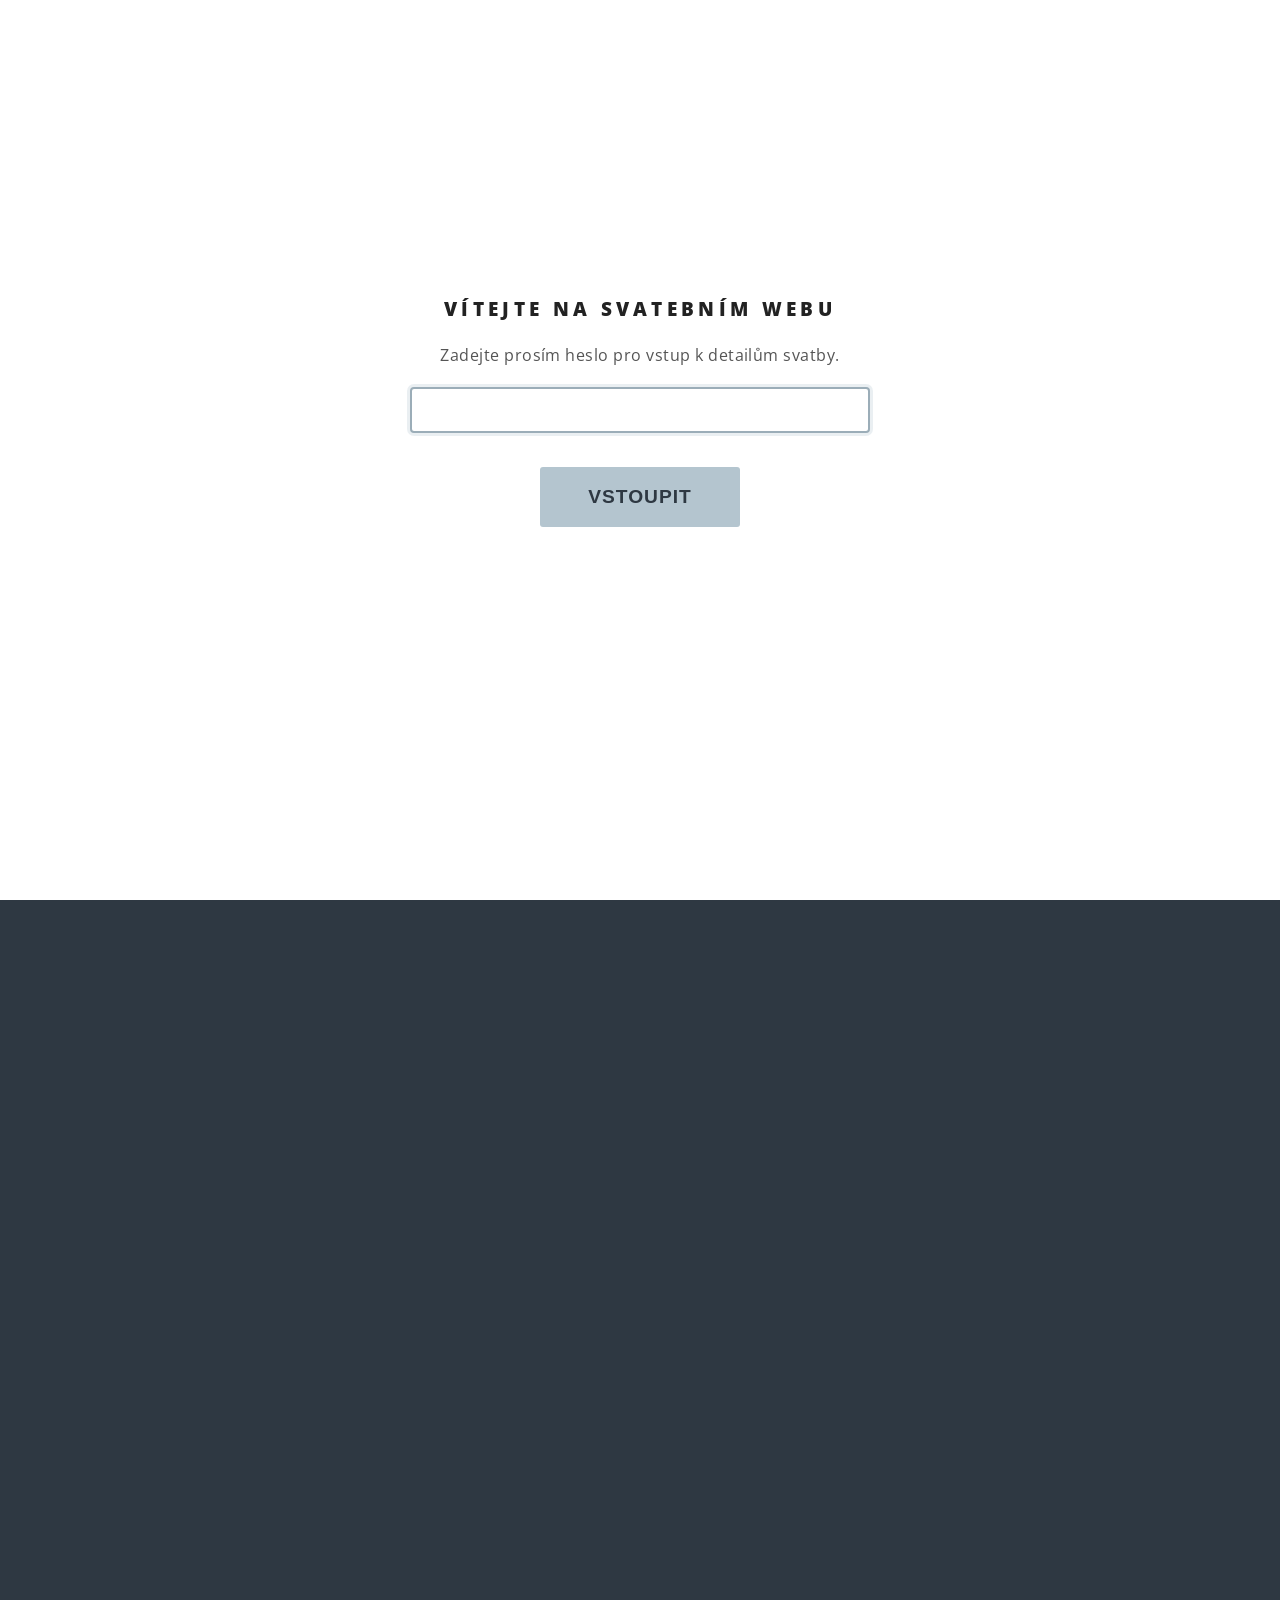
==== commit 0a4e5e93: "Add files via upload" ====
--- a/index.html
+++ b/index.html
@@ -106,6 +106,74 @@
 		#banner .inner p span{ display:block; white-space:normal; }
 		@media screen and (max-width: 736px){
 			#banner .inner p{ font-size:0.9em; letter-spacing:0.16em; }
+			#banner .inner{ margin-top:6vh !important; }
+			#banner .actions{ margin:1.1em 0 2.2em 0 !important; }
+			#countdown{ bottom:50px !important; }
+			#countdown header.major{ margin:0 0 0.35rem 0; }
+			#countdown header.major h2{ margin:0; }
+			#countdown .countdown-section{ padding:0.35rem 0 0.1rem; }
+			#countdown .countdown-number{ font-size:1.95rem; }
+		}
+		@media screen and (max-width: 335px){
+			#banner, #countdown{ font-size:0.88em; }
+			#banner h2{ font-size:0.96em; padding:0.2em 0.55em; }
+			#banner .inner p{ font-size:0.76em; letter-spacing:0.1em; line-height:1.5; }
+			#banner .actions{ margin:0.9em 0 1.7em 0 !important; }
+			#countdown{ bottom:44px !important; }
+			#countdown .countdown-grid{ flex-wrap:nowrap; gap:0.35rem; justify-content:center; }
+			#countdown .countdown-item{ min-width:56px; }
+			#countdown .countdown-number{ font-size:1.62rem; }
+			#countdown .countdown-label{ font-size:0.64rem; letter-spacing:0.015em; }
+		}
+		@media screen and (min-width: 737px) and (max-width: 1440px){
+			#banner{
+				display:flex;
+				flex-direction:column;
+				justify-content:center;
+				height:100vh !important;
+				min-height:35em !important;
+				padding:0 !important;
+				background-image:none !important;
+				background-color:transparent !important;
+			}
+			#banner .inner{
+				height:auto !important;
+				min-height:0;
+				margin-top:0 !important;
+			}
+			#banner p{ margin-bottom:2em; }
+			#banner .actions{ margin:1.5em 0 1em 0 !important; }
+			body.landing #page-wrapper,
+			body.is-mobile.landing #page-wrapper{
+				background-image: linear-gradient(rgba(0,0,0,0.5), rgba(0,0,0,0.5)), url("images/od_fotografa.jpg") !important;
+				background-attachment: fixed !important;
+				background-position: center 30% !important;
+				background-repeat: no-repeat !important;
+				background-size: cover !important;
+			}
+			body.is-mobile.landing #banner{ background-image:none !important; }
+			#countdown{
+				position:relative !important;
+				left:auto !important;
+				right:auto !important;
+				bottom:auto !important;
+				margin:0 !important;
+				padding:0 !important;
+			}
+			#countdown.wrapper{
+				background:none !important;
+				padding-top:1.5em !important;
+			}
+			#countdown header.major h2{ margin-top:40px !important; }
+		}
+		@media screen and (min-width: 1281px){
+			#countdown.wrapper{
+				background-image: linear-gradient(rgba(0,0,0,0.5), rgba(0,0,0,0.5)), url("images/od_fotografa.jpg");
+				background-attachment: fixed;
+				background-position: center 30%;
+				background-repeat: no-repeat;
+				background-size: cover;
+			}
 		}
 		#banner .actions .button.primary{ background-color:#B4C5CF !important; color:#2e3842 !important; box-shadow:none !important; }
 		#banner .actions .button.primary:hover{ background-color:#a6b8c3 !important; }
@@ -114,7 +182,10 @@
 		/* Modal / lightbox for invite image */
 		.invite-modal{ position:fixed; inset:0; display:none; align-items:center; justify-content:center; background:rgba(0,0,0,0.9); z-index:10000; padding:1rem; }
 		.invite-modal img{ max-width:calc(100% - 2rem); max-height:calc(100% - 2rem); box-shadow:0 8px 30px rgba(0,0,0,0.6); border-radius:4px; }
-		.invite-close{ position:absolute; top:1rem; right:1rem; background:transparent; border:none; color:#fff; font-size:2rem; line-height:1; cursor:pointer; }
+		.invite-close{ position:absolute; top:10px; right:10px; left:auto; transform:none; background:rgba(0,0,0,0.2); border:none; color:#fff; font-size:2rem; line-height:1; cursor:pointer; border-radius:50%; padding:5px; z-index:10001; }
+		@media screen and (max-width: 736px){
+			.invite-close{ position:absolute; top:10px; right:10px; left:auto !important; transform:none !important; }
+		}
 		body.modal-open{ overflow:hidden; }
 
 		/* Timeline variables and styles */
@@ -194,12 +265,19 @@
 		.location-address{ font-size:0.95rem; color:#666; line-height:1.6; margin-bottom:1.5rem; }
 		.location-btn{ display:inline-block; padding:0.75rem 1.5rem; background:var(--loc-accent); color:#fff; text-decoration:none; border-radius:4px; font-weight:600; transition:background .2s ease; }
 		.location-btn:hover{ background:#7a96a8; }
+		.nav-buttons{ display:flex; flex-direction:column; gap:12px; align-items:flex-start; }
+		.nav-buttons .location-btn{ width:320px; text-align:center; background:#B4C5CF; color:#2e3842; }
+		.nav-buttons .location-btn:hover{ background:#a6b8c3; }
 		.location-map{ border-radius:8px; box-shadow:0 8px 24px rgba(0,0,0,0.1); overflow:hidden; }
 		.location-map iframe{ width:100%; height:450px; border:none; display:block; }
 		@media (max-width:900px){
 			.location-grid{ grid-template-columns:1fr; gap:2rem; }
 			.location-text h2{ font-size:1.8rem; }
 			.location-map iframe{ height:350px; }
+		}
+		@media (max-width:736px){
+			.nav-buttons{ flex-direction:column; align-items:stretch; }
+			.nav-buttons .location-btn{ width:100%; max-width:320px; }
 		}
 		@media (max-width:480px){
 			#location.wrapper{ padding:2rem 0; }
@@ -287,6 +365,7 @@
 .card.flipped .card-inner{ transform:rotateY(180deg); }
 .card-face{ position:absolute; inset:0; backface-visibility:hidden; display:flex; align-items:center; justify-content:center; border-radius:8px; box-shadow:0 6px 18px rgba(0,0,0,0.08); overflow:hidden; }
 .card-back{ background:var(--memory-back); color:var(--info-text); font-size:1.6rem; }
+.memory-heart{ font-size:1.6rem; line-height:1; color:#000000; font-variant-emoji:text; }
 .card-front{ background:var(--memory-front); transform:rotateY(180deg); }
 .card-front img{ width:100%; height:100%; object-fit:cover; display:block; }
 .card.matched .card-face{ box-shadow:0 0 0 6px rgba(143,211,181,0.18); }
@@ -631,7 +710,7 @@
 								<p>Máte nějaký dotaz nebo nám chcete jen něco vzkázat? Jsme vám k dispozici na telefonu:</p>
 								<ul class="contact-list">
 									<li>David: +420 605 958 839</li>
-									<li>Kája: +420 739 645 296</li>
+									<li>Kája: +420 739 967 200</li>
 								</ul>
 								<p>Moc vás prosíme: Pokud máte jakékoli potravinové intolerance, alergie nebo jiná specifická přání ohledně jídla, dejte nám vědět co nejdříve, abychom pro vás mohli v kuchyni zajistit to nejlepší.</p>
 								<p>V den svatby se prosím s akutními dotazy obracejte na naše svědky:</p>
@@ -729,7 +808,10 @@
 									<h2>Místo konání</h2>
 									<div class="location-place">Podlešanský mlýn</div>
 									<div class="location-address">Lešany 29<br />257 44 Lešany</div>
-									<a href="https://www.google.com/maps/search/Podlešanský+mlýn+Lešany+29+257+44+Lešany" target="_blank" rel="noopener" class="location-btn">Navigovat (Google Maps)</a>
+									<div class="nav-buttons">
+										<a href="https://www.google.com/maps/search/Podlešanský+mlýn+Lešany+29+257+44+Lešany" target="_blank" rel="noopener" class="location-btn">Navigovat (Google Maps)</a>
+										<a href="https://www.waze.com/ul?ll=49.85173,14.53434&navigate=yes" target="_blank" rel="noopener" class="location-btn">Navigovat (Waze)</a>
+									</div>
 								</div>
 								<!-- Right Column: Map -->
 								<div class="location-map">
@@ -1082,7 +1164,7 @@
 					const img = document.createElement('img'); img.src = src; img.alt = 'Foto'; front.appendChild(img);
 
 					const back = document.createElement('div'); back.className = 'card-face card-back';
-					back.innerHTML = '<div style="font-size:1.6rem;line-height:1">❤</div>';
+					back.innerHTML = '<div class="memory-heart" aria-hidden="true">❤&#xFE0E;</div>';
 
 					inner.appendChild(front); inner.appendChild(back); card.appendChild(inner);
 					card.addEventListener('click', onCardClick);
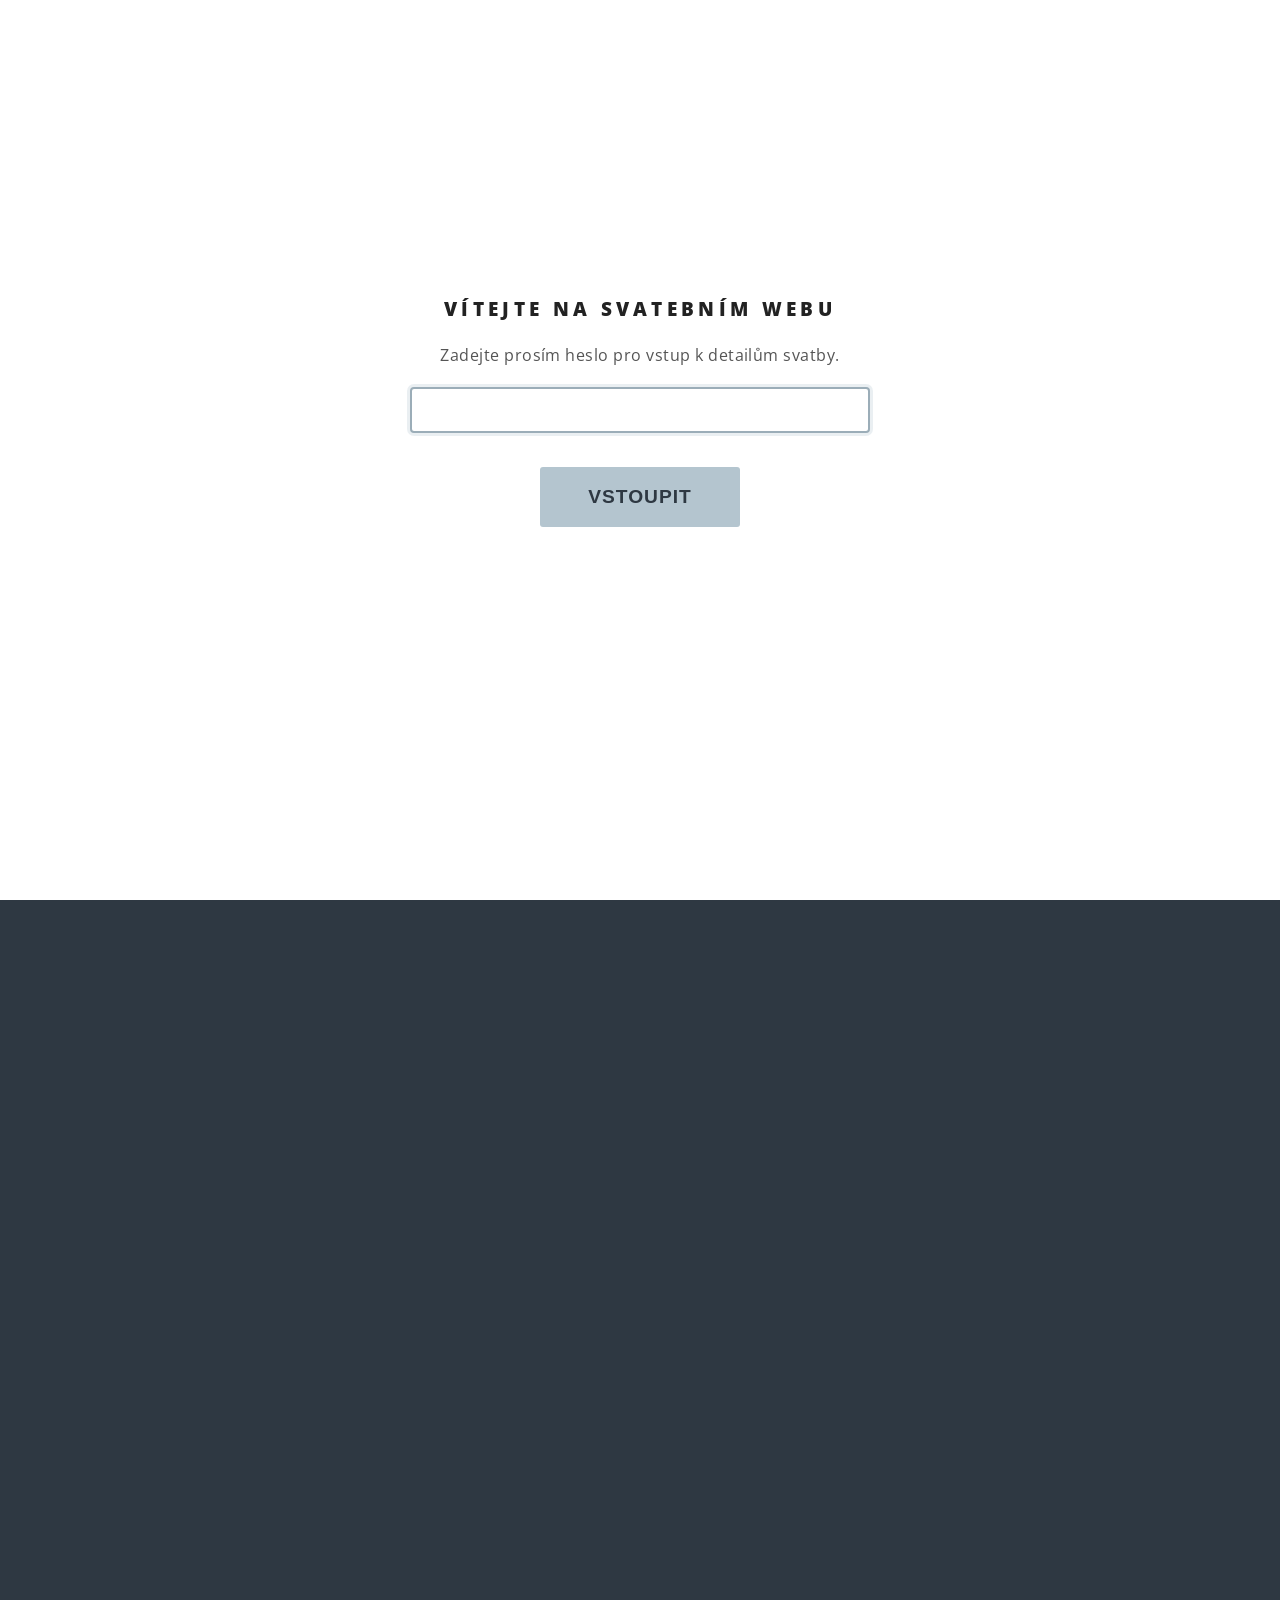
==== commit 9f45e505: "Pridana hra" ====
--- a/index.html
+++ b/index.html
@@ -788,7 +788,10 @@
 							</header>
 							<div class="memory-grid" id="memory-grid" aria-live="polite"></div>
 							<div class="memory-controls" style="margin-top:1rem;text-align:center;">
-								<button id="memory-restart" class="button">Restartovat hru</button>
+								<button id="memory-restart" class="button" style="background-color:#B4C5CF;border-color:#B4C5CF;">Restartovat hru</button>
+							</div>
+							<div class="memory-controls" style="margin-top:0.75rem;text-align:center;">
+								<a href="hra.html" class="button primary" style="background-color:#B4C5CF;border-color:#B4C5CF;">Překvapení pro odvážné</a>
 							</div>
 						</div>
 						<div class="memory-overlay" id="memory-overlay" role="dialog" aria-modal="true" aria-hidden="true">
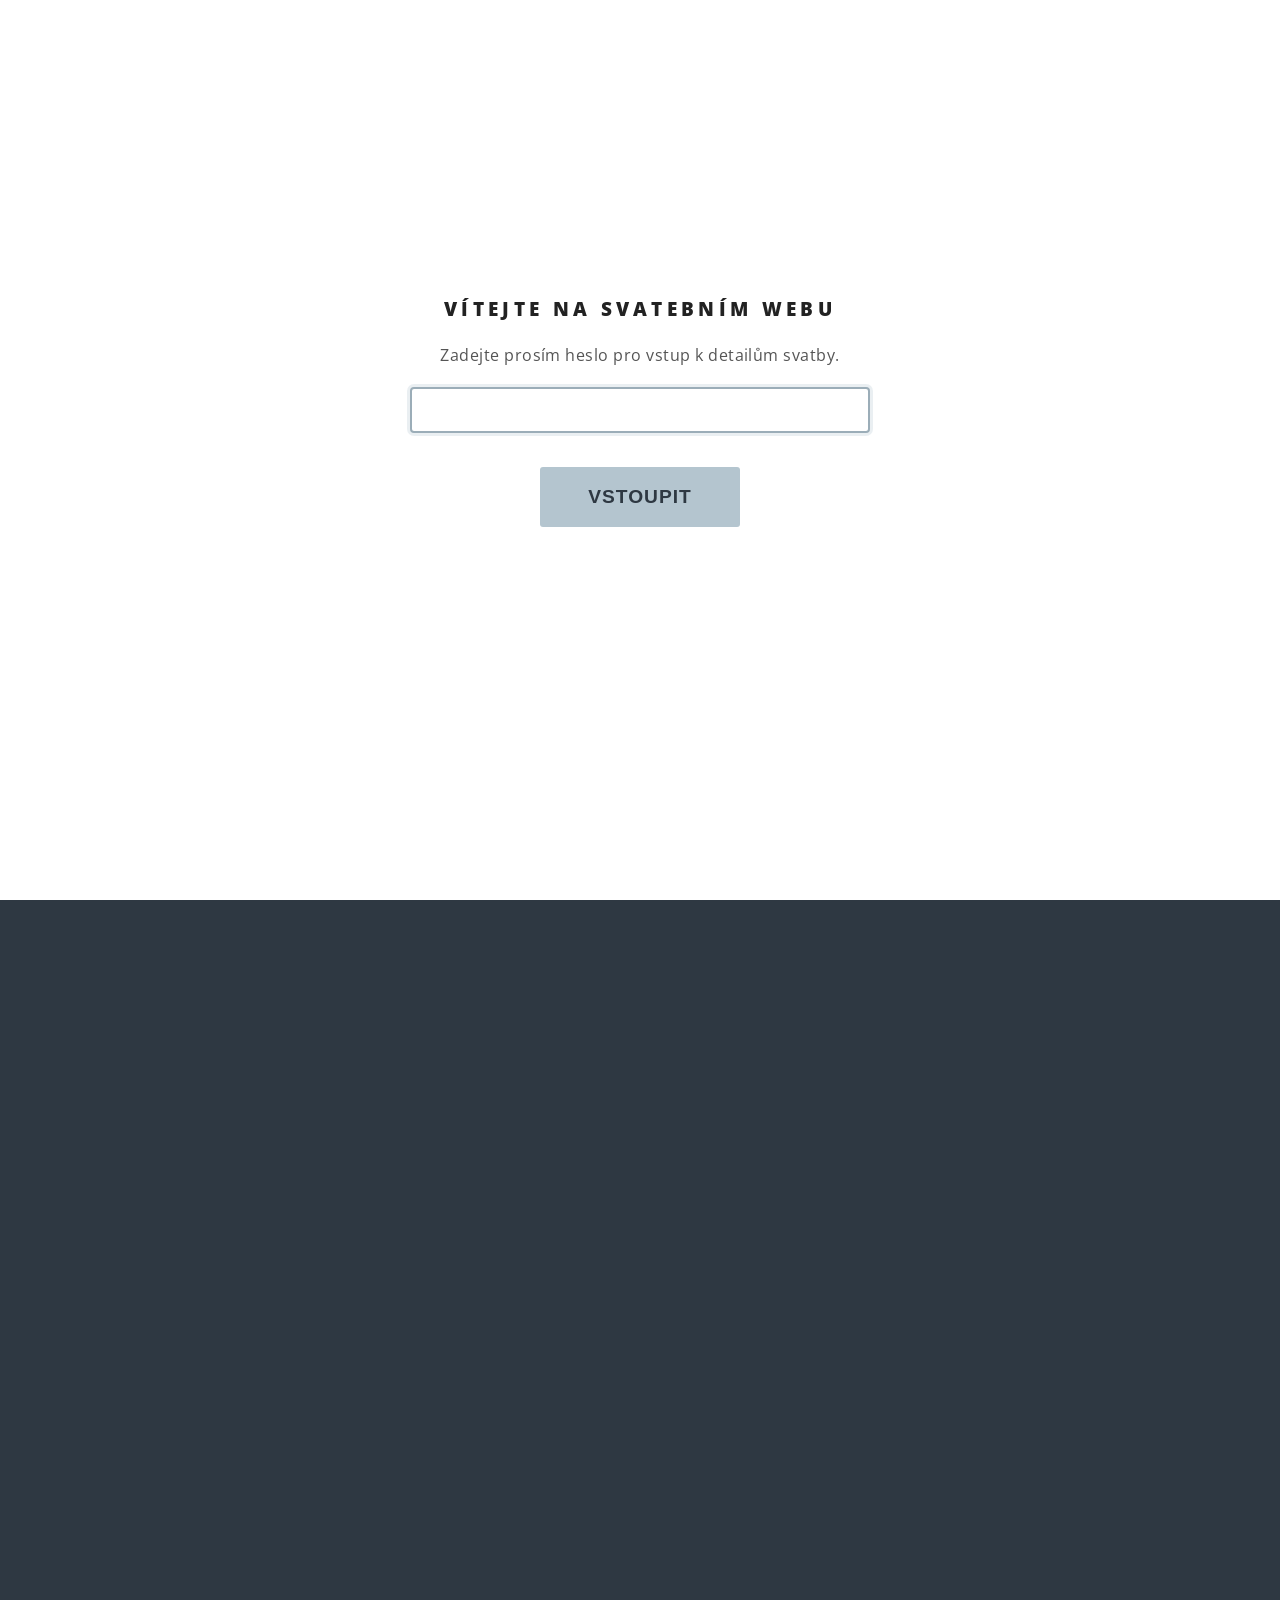
==== commit 27906682: "flappy hra + scroll u behu na telefonu" ====
--- a/index.html
+++ b/index.html
@@ -791,7 +791,10 @@
 								<button id="memory-restart" class="button" style="background-color:#B4C5CF;border-color:#B4C5CF;">Restartovat hru</button>
 							</div>
 							<div class="memory-controls" style="margin-top:0.75rem;text-align:center;">
-								<a href="hra.html" class="button primary" style="background-color:#B4C5CF;border-color:#B4C5CF;">Překvapení pro odvážné</a>
+								<a href="hra.html" class="button primary" style="background-color:#B4C5CF;border-color:#B4C5CF;">Cesta k oltáři</a>
+							</div>
+							<div class="memory-controls" style="margin-top:0.75rem;text-align:center;">
+								<a href="hra-flappy.html" class="button primary" style="background-color:#B4C5CF;border-color:#B4C5CF;">Hod kyticí</a>
 							</div>
 						</div>
 						<div class="memory-overlay" id="memory-overlay" role="dialog" aria-modal="true" aria-hidden="true">
